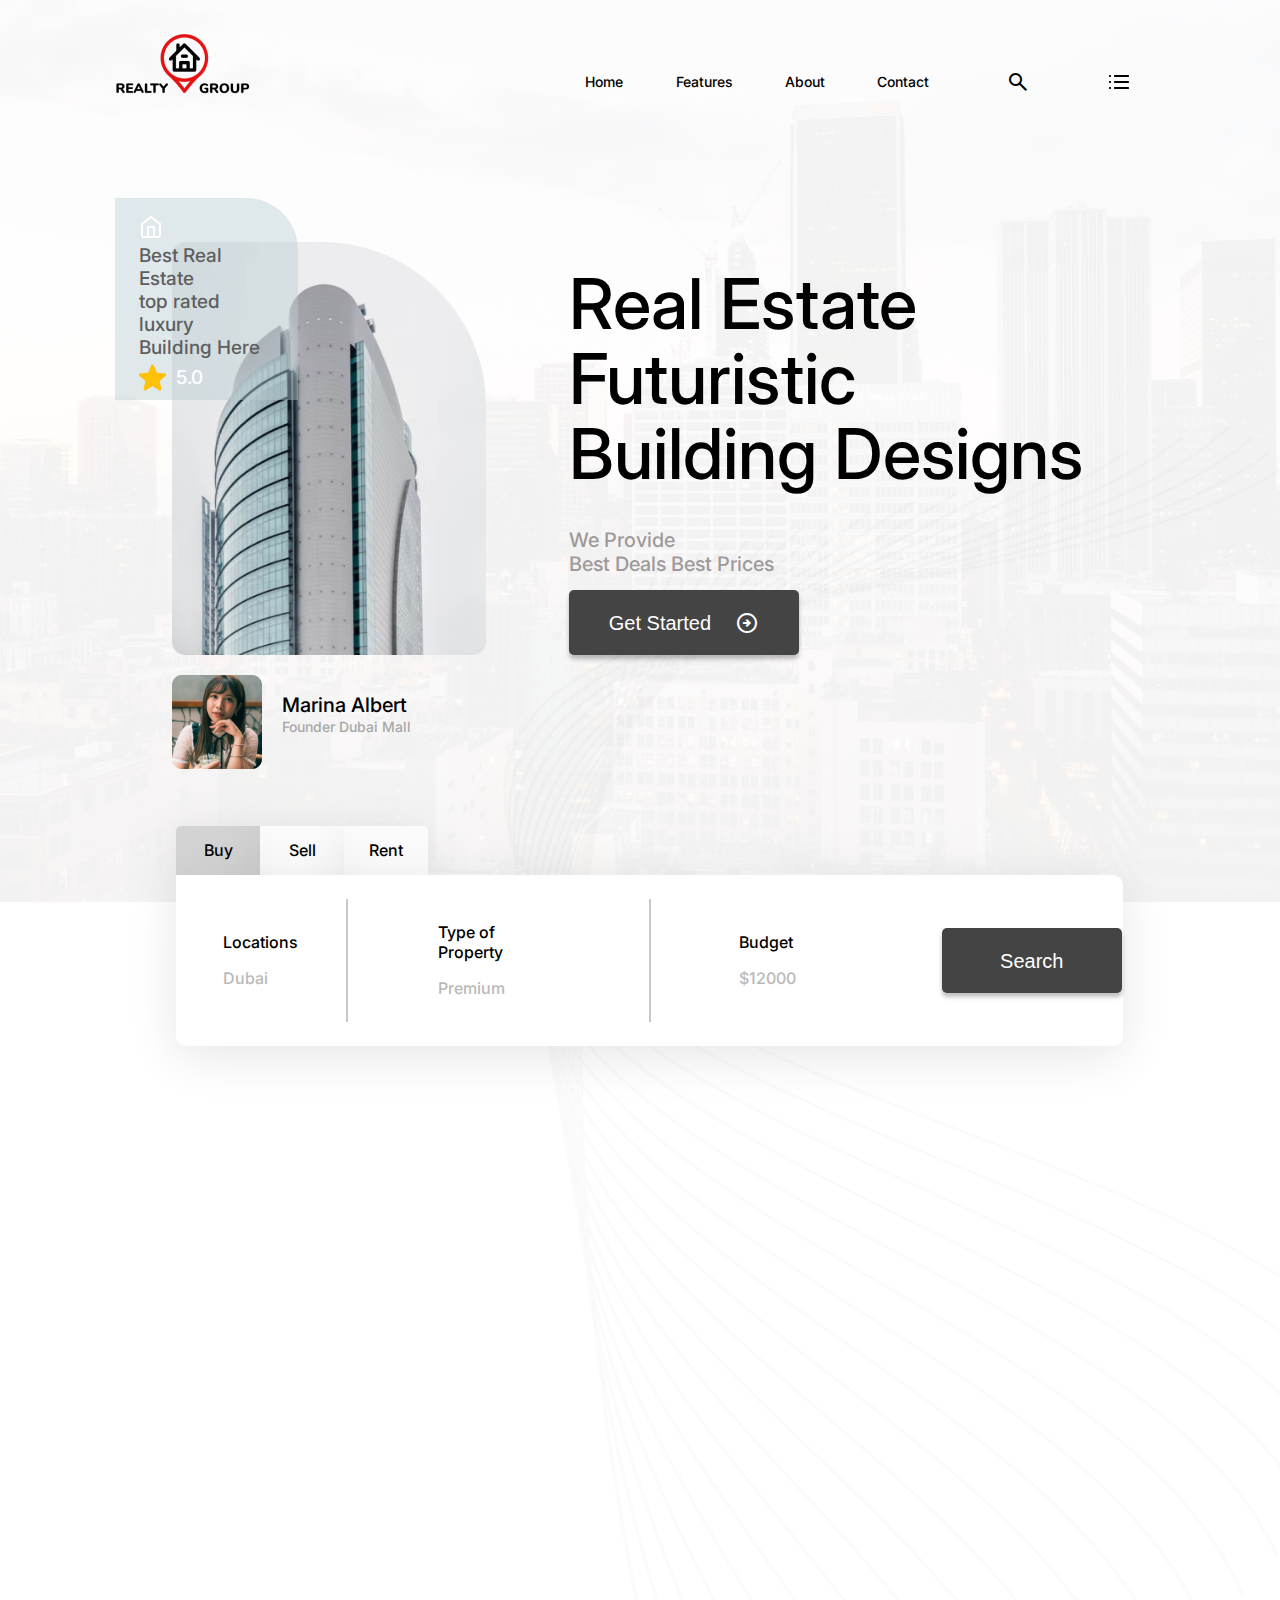
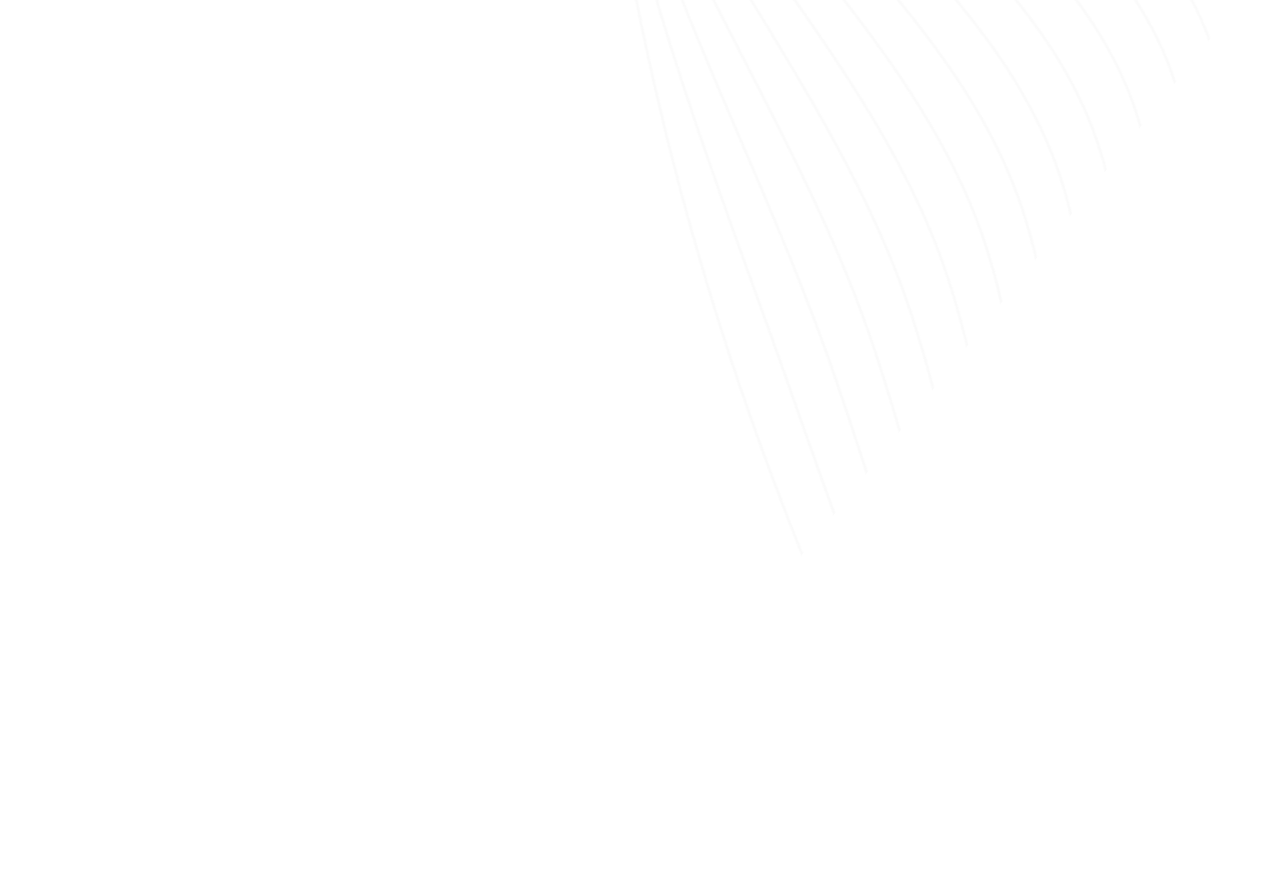
==== real-estate/real-estate.html @ 186a451b "homework" ====
<html>
    <head>

        <!-- -----fonts and icons  from "Google Fonts"----- -->
        <link rel="preconnect" href="https://fonts.googleapis.com">
        <link rel="preconnect" href="https://fonts.gstatic.com" crossorigin>
        <link href="https://fonts.googleapis.com/css2?family=Inter:wght@100;200;300;400;500;600;700;800;900&display=swap" rel="stylesheet">
        <link rel="stylesheet" href="https://fonts.googleapis.com/css2?family=Material+Symbols+Outlined:opsz,wght,FILL,GRAD@20..48,100..700,0..1,-50..200" />
        
        <!-- ----- font awesome ----- -->
        <link rel="stylesheet" href="https://cdnjs.cloudflare.com/ajax/libs/font-awesome/5.15.4/css/all.min.css" integrity="sha512-1ycn6IcaQQ40/MKBW2W4Rhis/DbILU74C1vSrLJxCq57o941Ym01SwNsOMqvEBFlcgUa6xLiPY/NS5R+E6ztJQ==" crossorigin="anonymous" referrerpolicy="no-referrer" />

        <!-- ----- styles ----- -->
        <link rel="stylesheet" href="styles/header.css" />
        <link rel="stylesheet" href="styles/common.css" />
        <link rel="stylesheet" href="styles/real-estate-section.css" />
        <link rel="stylesheet" href="styles/marina-below.css" />
    </head>

    <body>

        <div class="header">
            <div class="header-container">
                <div class="logo">
                    <img src="images/logo.png" alt="logo">
                </div>
                <div class="links-search-list">
                    <div class="links">
                        <div class="home"><a href="http://google.com" target="_blank">home</a></div>
                        <div class="features"><a href="http://google.com" target="_blank">features</a></div>
                        <div class="about"><a href="http://google.com" target="_blank">about</a></div>
                        <div class="contact"><a href="http://google.com" target="_blank">contact</a></div>
                    </div>
                    <div class="search">
                        <span class="material-symbols-outlined">search</span>
                    </div>
                    <div class="list"><img src="images/list.png" alt="icon"></div>
                </div>
            </div>
        </div>

        <div class="real-estate-section">
            <div class="wavy-background-abolute">
                <img src="/real-estate/images/vecteezy_abstract-wavy-stri-1.png" alt="background">
            </div>
            <div class="absolute-div">
                <div class="absolute-div-container">
                    <div class="home-vector">
                        <img src="images/home-vector.png" alt="vector">
                    </div>
                    <div class="characteristics">
                        Best Real<br>Estate<br>top rated<br>luxury<br>Building Here
                    </div>
                    <div class="star-rate">
                        <div class="star">
                            <img src="images/start.png" alt="star">
                        </div>
                        <div class="rate">5.0</div>
                    </div>
                </div>
            </div>
            <div class="tower-real-estate">
                <div class="tower-photo">
                    <img src="images/Rectangle-2.png" alt="tower-photo">
                </div>
                <div class="real-estate-container">
                    <div class="real-estate-title">
                        Real Estate Futuristic Building Designs
                    </div>
                    <div class="real-estate-descrip">
                        We Provide <br>Best Deals Best Prices
                    </div>
                    <div class="real-estate-button">
                        <button> <a href="http://google.com" target="_blank">Get Started <span class="material-symbols-outlined">
                            arrow_circle_right
                            </span></a> </button>
                    </div>
                </div>
            </div>
        </div>
        <div class="marina-container">
            <div class="marina-photo">
                <img src="images/photo.png" alt="photo">
            </div>
            <div class="name-job">
                <div class="marina-name">Marina Albert</div>
                <div class="marina-job">Founder Dubai Mall</div>
            </div>
            <div class="under-marina">
                <div class="under-marina-container">
                    <div class="under-marina-tabs">
                        <div class="buy active">Buy</div>
                        <div class="sell">Sell</div>
                        <div class="rent">Rent</div>
                        <div class="empty"></div>
                    </div>
                    <div class="under-marina-table">
                        <div class="table-locations">
                            <div class="locations">Locations</div>
                            <div class="locations-descrip">Dubai</div>
                        </div>
                        <div class="table-property">
                            <div class="property">Type of Property</div>
                            <div class="property-descrip">Premium</div>
                        </div>
                        <div class="table-budget">
                            <div class="budget">Budget</div>
                            <div class="budget-descrip">$12000</div>
                        </div>
                        <div class="table-button">
                            <div class="table-button-container">
                                <button><a href="http://google.com" target="_blank">Search</a></button>
                            </div>
                        </div>
                    </div>
                </div>
            </div>
        </div>


    </body>
</html>
---- real-estate/styles/header.css ----
.header {
    height: 163px;
    width: 100%;
}

.header-container {
    display: flex;
    justify-content: space-between;
    height: 100%;
    padding-left: 89px;
    padding-right: 148px;
}

.header-container > .logo {
    display: flex;
    align-items: center;
    width: 15.5%;
}

.header-container > .links-search-list {
    display: flex;
    align-items: center;
    gap: 14%;
    width: 52.4%;
}

.header-container > .links-search-list > .links {
    display: flex;
    justify-content: space-between;
    align-items: center;
    width: 68%;
}

.header-container > .links-search-list > .links > div {
    font-size:14px;
    font-weight:500;
    line-height: 17px;
    text-transform: capitalize;
}

.header-container > .links-search-list > .links > div:hover a {
    text-decoration: underline;
}

.header-container > .links-search-list > .links a {
    color: unset;
    text-decoration: none;
}

.header-container > .links-search-list > .search {
    display: flex;
    justify-content: flex-end;
    align-items: center;
    width: 5%;
}

.header-container > .links-search-list > .list {
    display: flex;
    justify-content: flex-start;
    align-items: center;
    width: 5%;
}
---- real-estate/styles/common.css ----
body {
    font-family: 'Inter', sans-serif;
    margin: 0px;
    background-image: url(../images/Rectangle-top.png);
    background-repeat: no-repeat;
    background-size: cover;
}

button {
    display: flex;
    justify-content: center;
    align-items: center;
    width: 230px;
    height: 65px;
    background-color: #444444;
    border-radius: 5px;
    border: none;
    box-shadow: 0px 4px 4px rgba(0, 0, 0, 0.25);
}

button a {
    font-size: 20px;
    font-weight: 500;
    line-height: 24.2px;
    color: white;
    text-decoration: none;
    display: flex;
    gap: 24px;
}
---- real-estate/styles/real-estate-section.css ----
.real-estate-section {
    display: flex;
    padding-top:79px;
    padding-left: 172px;
    padding-right: 185px;
    position: relative;
}

.real-estate-section > .wavy-background-abolute {
    position: absolute;
    width: 1674.07px;
    height: 1069.84px;
    left: 266.5px;
    top: 306px;
    transform: rotate(38.33deg);
    z-index: -1;
}

/* -------- absolute div styles ----------- */
.real-estate-section > .absolute-div{
    position: absolute;
    display: flex;
    flex-direction: column;
    width: 183px;
    height: 202px;
    left: 115px;
    top: 35px;
    background: rgba(184, 203, 209, 0.43);
    border-radius: 0px 52px 0px 0px;
    color: #5E5E5E;
}

.real-estate-section > .absolute-div > .absolute-div-container{
    margin: 17px 25px 10px 24px;
    display: flex;
    flex-direction: column;
    gap: 5px;
}

.real-estate-section > .absolute-div > .absolute-div-container > .characteristics{
    font-size: 19px;
    font-weight: 500;
    line-height: 23px;
}

.real-estate-section > .absolute-div > .absolute-div-container > .star-rate{
    display: flex;
    align-items: center;
    gap: 10px;
    color: white;
    font-size: 19px;
    font-weight: 500;
}

.tower-real-estate {
    display: flex;
    width:100%;
    justify-content: space-between;
}

.tower-photo {
    width: 34%;
}

.tower-photo img {
    width: 100%;
    height: auto;
}

.real-estate-container {
    width: 57%;
    display: flex;
    flex-direction: column;
    justify-content: flex-end;
}

.real-estate-container > .real-estate-title {
    font-size: 70px;
    font-weight: 500;
    line-height: 75px;
}

.real-estate-container > .real-estate-descrip {
    font-size: 20px;
    font-weight: 500;
    line-height: 24.2px;
    color: #9E9A9A;
    padding-top: 37px;
    padding-bottom: 14px;
}

.real-estate-container > .real-estate-button a {
    font-size: 20px;
    font-weight: 500;
    line-height: 24.2px;
    color: white;
    text-decoration: none;
    display: flex;
    gap: 24px;
}

.real-estate-container > .real-estate-button a:hover {
    text-decoration: underline;
    cursor: pointer;
}
---- real-estate/styles/marina-below.css ----
.marina-container {
    display: flex;
    padding-top:20px;
    padding-left: 172px;
    padding-bottom: 57px;
    gap: 20px;
    position: relative;
}

.marina-container > .name-job {
    padding-top:18px;
}

.marina-container > .name-job > .marina-name {
    font-size:20px;
    font-weight:500;
    line-height: 24.2px;
}

.marina-container > .name-job > .marina-job {
    font-size:14px;
    font-weight:500;
    line-height: 17px;
    color: #A8A8A8;
}

/* -------- table styles ----------- */
.marina-container > .under-marina {
    position: absolute;
    width: 74%;
    left: 176px;
    top: 171px;
}

.under-marina-container {
    display: flex;
    flex-direction: column;
}

/* -------- tabs styles ----------- */
.under-marina-container > .under-marina-tabs {
    display: flex;
    font-size: 16px;
    font-weight: 500;
    line-height: 19.36px;
}

.under-marina-container > .under-marina-tabs > .buy, .sell, .rent {
    background-color:#ffffffab;
    display: flex;
    justify-content: center;
    align-items: center;
    width: 84px;
    height: 49px;
    border: 0px;
    box-shadow: 0px 10px 50px rgba(0, 0, 0, 0.1);
}

.under-marina-container > .under-marina-tabs > div:hover {
    cursor: pointer;
    text-decoration: underline;
}

.under-marina-container > .under-marina-tabs > div:active {
    background-color: #D3D3D3;
    cursor: pointer;
    text-decoration: underline;
}

.under-marina-container > .under-marina-tabs > .active {
    background-color: #D3D3D3;
    cursor: pointer;
}

.under-marina-container > .under-marina-tabs > .buy {
    border-radius: 5px 0px 0px 0px;
}

.under-marina-container > .under-marina-tabs > .rent {
    border-radius: 0px 5px 0px 0px;
}

/* -------- description table styles ----------- */
.under-marina-table {
    display: flex;
    justify-content: space-between;
    background-color: #ffffff;
    box-shadow: 0px 10px 50px rgba(0, 0, 0, 0.1);
    border-radius: 0px 10px 10px 10px;
    padding: 24px 0px;
}

.under-marina-table > .table-locations {
    display: flex;
    flex-direction: column;
    justify-content: center;
    align-items: flex-start;
    gap: 17px;
    padding-left: 5%;
    padding-right: 5%;
}

.under-marina-table > .table-property {
    display: flex;
    flex-direction: column;
    justify-content: center;
    align-items: flex-start;
    gap: 17px;
    padding-top: 24px;
    padding-bottom: 24px;
    padding-left: 9.5%;
    padding-right: 9.5%;
    border-left: 2px solid rgba(128, 128, 128, 0.433) !important;
    border-right: 2px solid rgba(128, 128, 128, 0.433) !important;
}

.under-marina-table > .table-budget {
    display: flex;
    flex-direction: column;
    justify-content: center;
    align-items: flex-start;
    gap: 17px;
    padding-left: 9.3%;
    padding-right: 15.2%;
}

.under-marina-table > div > div {
    font-size:16px;
    font-weight: 500;
    line-height: 19.36px;
}

.under-marina-table > div > .locations-descrip, .property-descrip, .budget-descrip {
    color: #BAB9B9;
}

.table-button {
    display: flex;
    justify-content: center;
    width: 20%;
}

.table-button > .table-button-container {
    display: flex;
    justify-content: center;
    align-items: center;
}

.table-button > .table-button-container button{
    display: flex;
    justify-content: center;
    align-items: center;
    width: 180px !important;
}
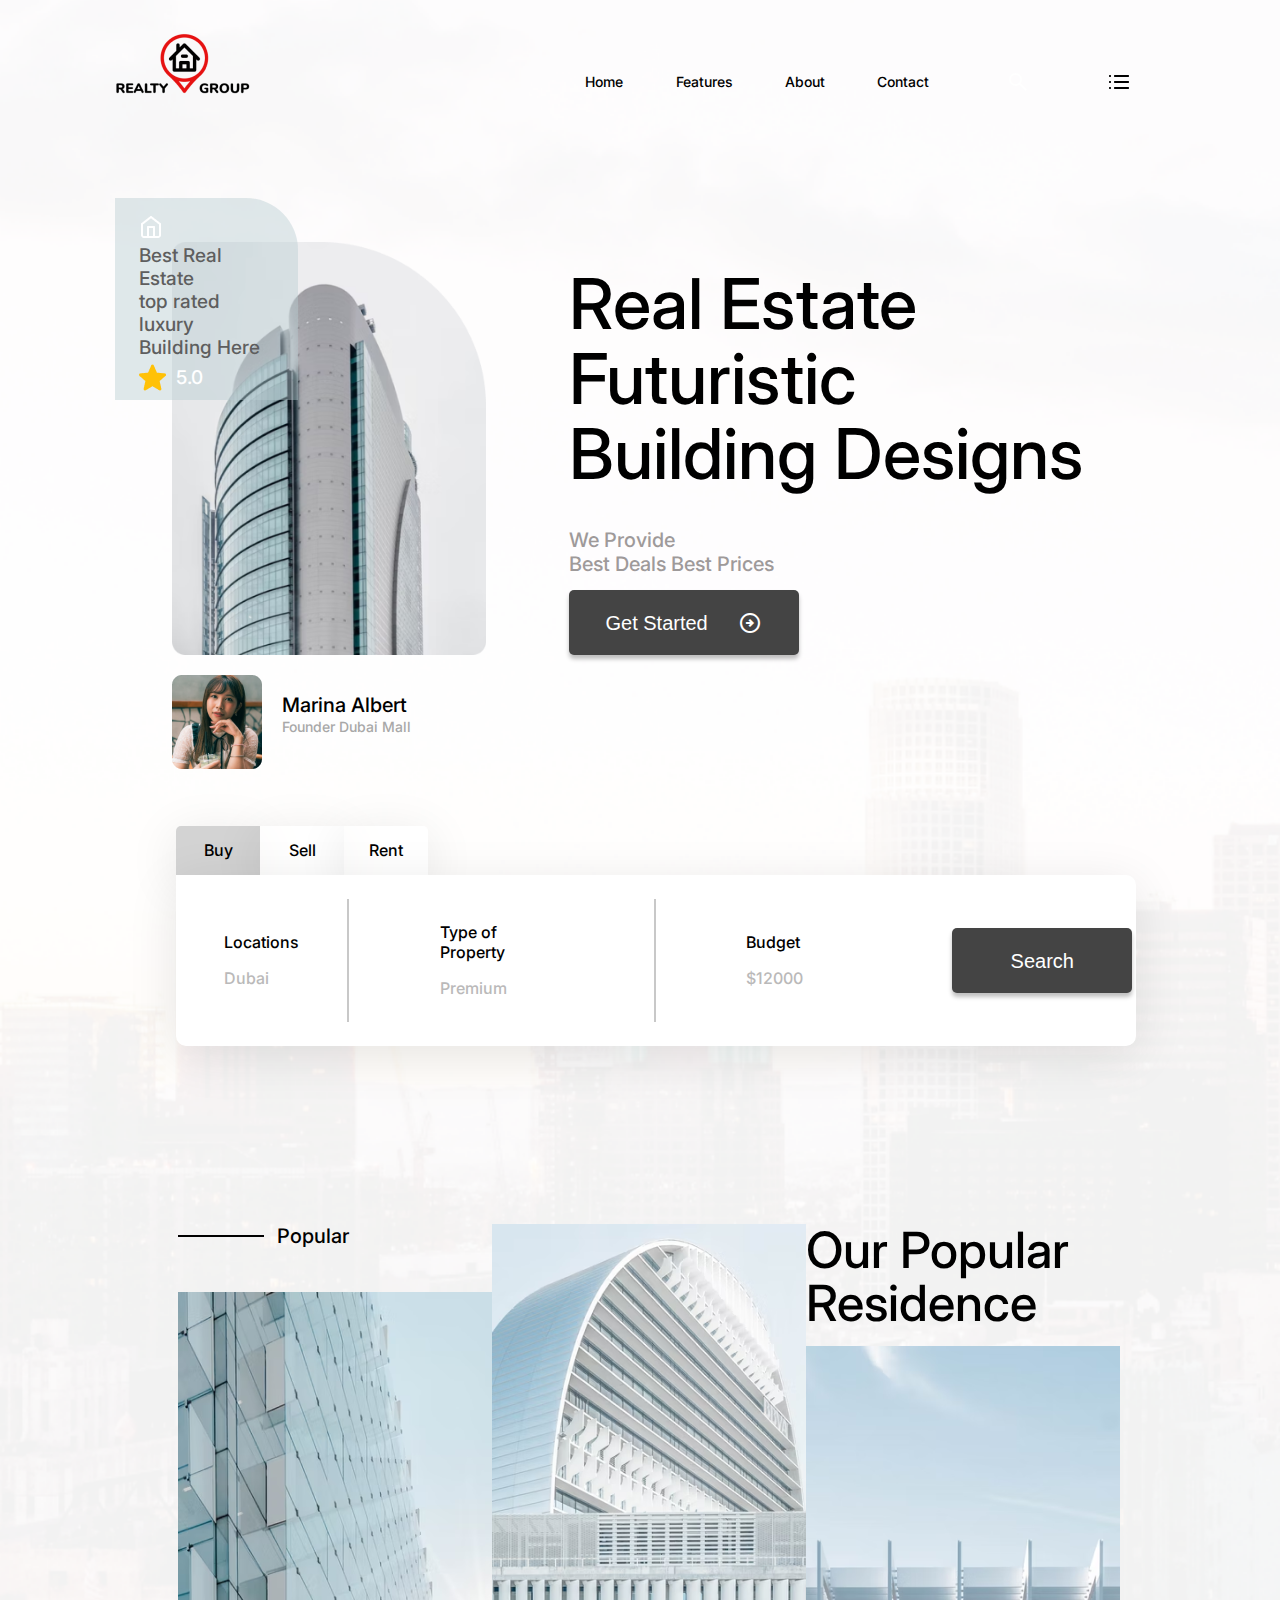
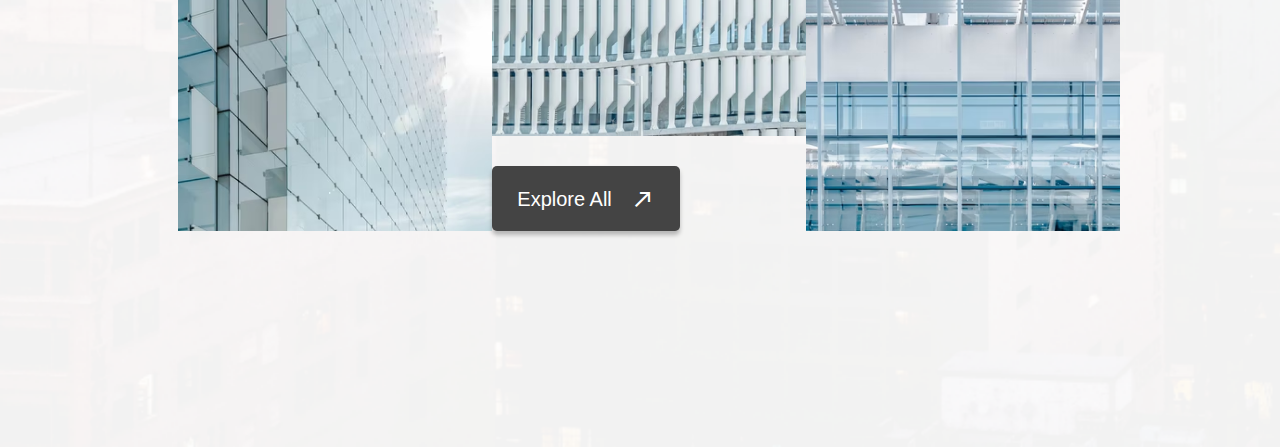
==== commit 3e832b48: "homework: "our popular" section ready" ====
--- a/real-estate/real-estate.html
+++ b/real-estate/real-estate.html
@@ -15,6 +15,7 @@
         <link rel="stylesheet" href="styles/common.css" />
         <link rel="stylesheet" href="styles/real-estate-section.css" />
         <link rel="stylesheet" href="styles/marina-below.css" />
+        <link rel="stylesheet" href="styles/our-popular-section.css" />
     </head>
 
     <body>
@@ -40,9 +41,9 @@
         </div>
 
         <div class="real-estate-section">
-            <div class="wavy-background-abolute">
+            <!-- <div class="wavy-background-abolute">
                 <img src="/real-estate/images/vecteezy_abstract-wavy-stri-1.png" alt="background">
-            </div>
+            </div> -->
             <div class="absolute-div">
                 <div class="absolute-div-container">
                     <div class="home-vector">
@@ -71,9 +72,9 @@
                         We Provide <br>Best Deals Best Prices
                     </div>
                     <div class="real-estate-button">
-                        <button> <a href="http://google.com" target="_blank">Get Started <span class="material-symbols-outlined">
+                        <button> <a href="http://google.com" target="_blank">Get Started</a> <span class="material-symbols-outlined">
                             arrow_circle_right
-                            </span></a> </button>
+                            </span> </button>
                     </div>
                 </div>
             </div>
@@ -117,6 +118,35 @@
             </div>
         </div>
 
+        <div class="our-popular-section">
+            <div class="popular-left-column">
+                <div class="popular-left-above-photo">
+                    <div class="popular-left-empty"></div>
+                    <div class="popular-left-popular">Popular</div>
+                </div>
+                <div class="popular-left-photo-container">
+                    <img src="images/popular-photo-left.png" alt="photo">
+                </div>
+            </div>
+            <div class="popular-middle-column">
+                <div class="popular-middle-photo-container">
+                    <img src="images/popular-photo-middle.png" alt="photo">
+                </div>
+                <div class="popular-middle-button-container">
+                    <button> <a href="http://google.com" target="_blank">Explore All</a> <span class="material-symbols-outlined">
+                        north_east
+                        </span> </button>
+                </div>
+            </div>
+            <div class="popular-right-column">
+                <div class="popular-right-column-heading">
+                    <h2>Our Popular<br>Residence</h2>
+                </div>
+                <div class="popular-right-photo-container">
+                    <img src="images/popular-photo-right.png" alt="photo">
+                </div>
+            </div>
+        </div>
 
     </body>
 </html>--- a/real-estate/styles/common.css
+++ b/real-estate/styles/common.css
@@ -26,4 +26,12 @@
     text-decoration: none;
     display: flex;
     gap: 24px;
+}
+
+h2 {
+    font-size:50px;
+    font-weight: 500;
+    line-height: 53px;
+    color: black;
+    margin: 0px;
 }--- a/real-estate/styles/real-estate-section.css
+++ b/real-estate/styles/real-estate-section.css
@@ -89,7 +89,12 @@
     padding-bottom: 14px;
 }
 
-.real-estate-container > .real-estate-button a {
+.real-estate-container > .real-estate-button button {
+    display: flex;
+    justify-content: space-evenly;
+}
+
+.real-estate-container > .real-estate-button a, span {
     font-size: 20px;
     font-weight: 500;
     line-height: 24.2px;
--- a/real-estate/styles/marina-below.css
+++ b/real-estate/styles/marina-below.css
@@ -27,7 +27,7 @@
 /* -------- table styles ----------- */
 .marina-container > .under-marina {
     position: absolute;
-    width: 74%;
+    width: 75%;
     left: 176px;
     top: 171px;
 }
@@ -151,4 +151,8 @@
     justify-content: center;
     align-items: center;
     width: 180px !important;
+}
+
+.table-button > .table-button-container button:hover{
+    text-decoration: underline;
 }--- a/real-estate/styles/our-popular-section.css
+++ b/real-estate/styles/our-popular-section.css
@@ -0,0 +1,45 @@
+.our-popular-section {
+    display: flex;
+    justify-content: space-between;
+    padding: 398px 222px 216px 178px;
+}
+
+.our-popular-section > div{
+    height: 607px;
+    display: flex;
+    flex-direction: column;
+    justify-content: space-between;
+    
+}
+
+.popular-left-column {
+    font-size: 20px;
+    font-weight: 500;
+    line-height: 24.2px;
+}
+
+.popular-left-column > .popular-left-above-photo {
+    display: flex;
+}
+
+.popular-left-column > .popular-left-above-photo > .popular-left-empty {
+    width: 27.3%;
+    height: 2px;
+    display: flex;
+    align-self: center;
+    background-color: black;
+    margin-right: 13px;
+}
+
+.popular-middle-column > .popular-middle-button-container button {
+    display: flex;
+    justify-content: space-evenly;
+    width: 60%;
+}
+
+.popular-middle-column > .popular-middle-button-container button a:hover {
+    cursor: pointer;
+    text-decoration: underline;
+}
+
+
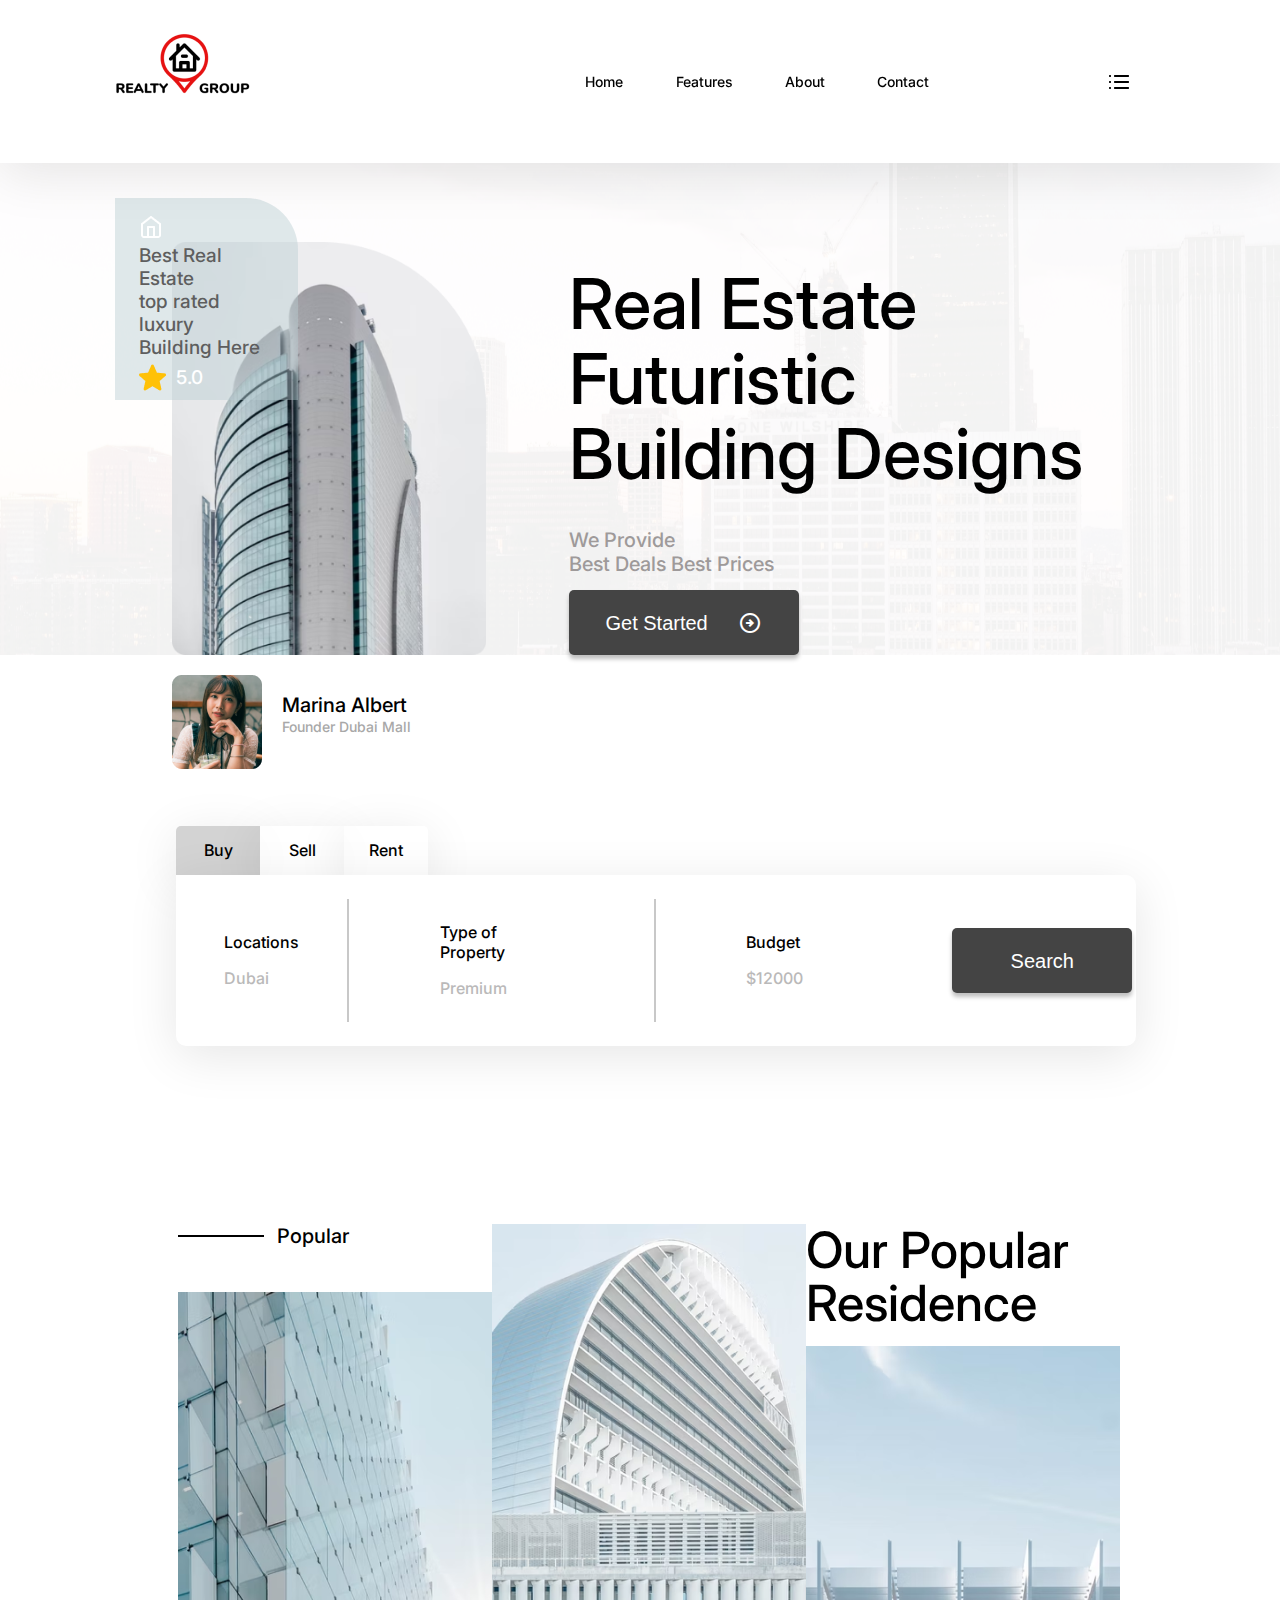
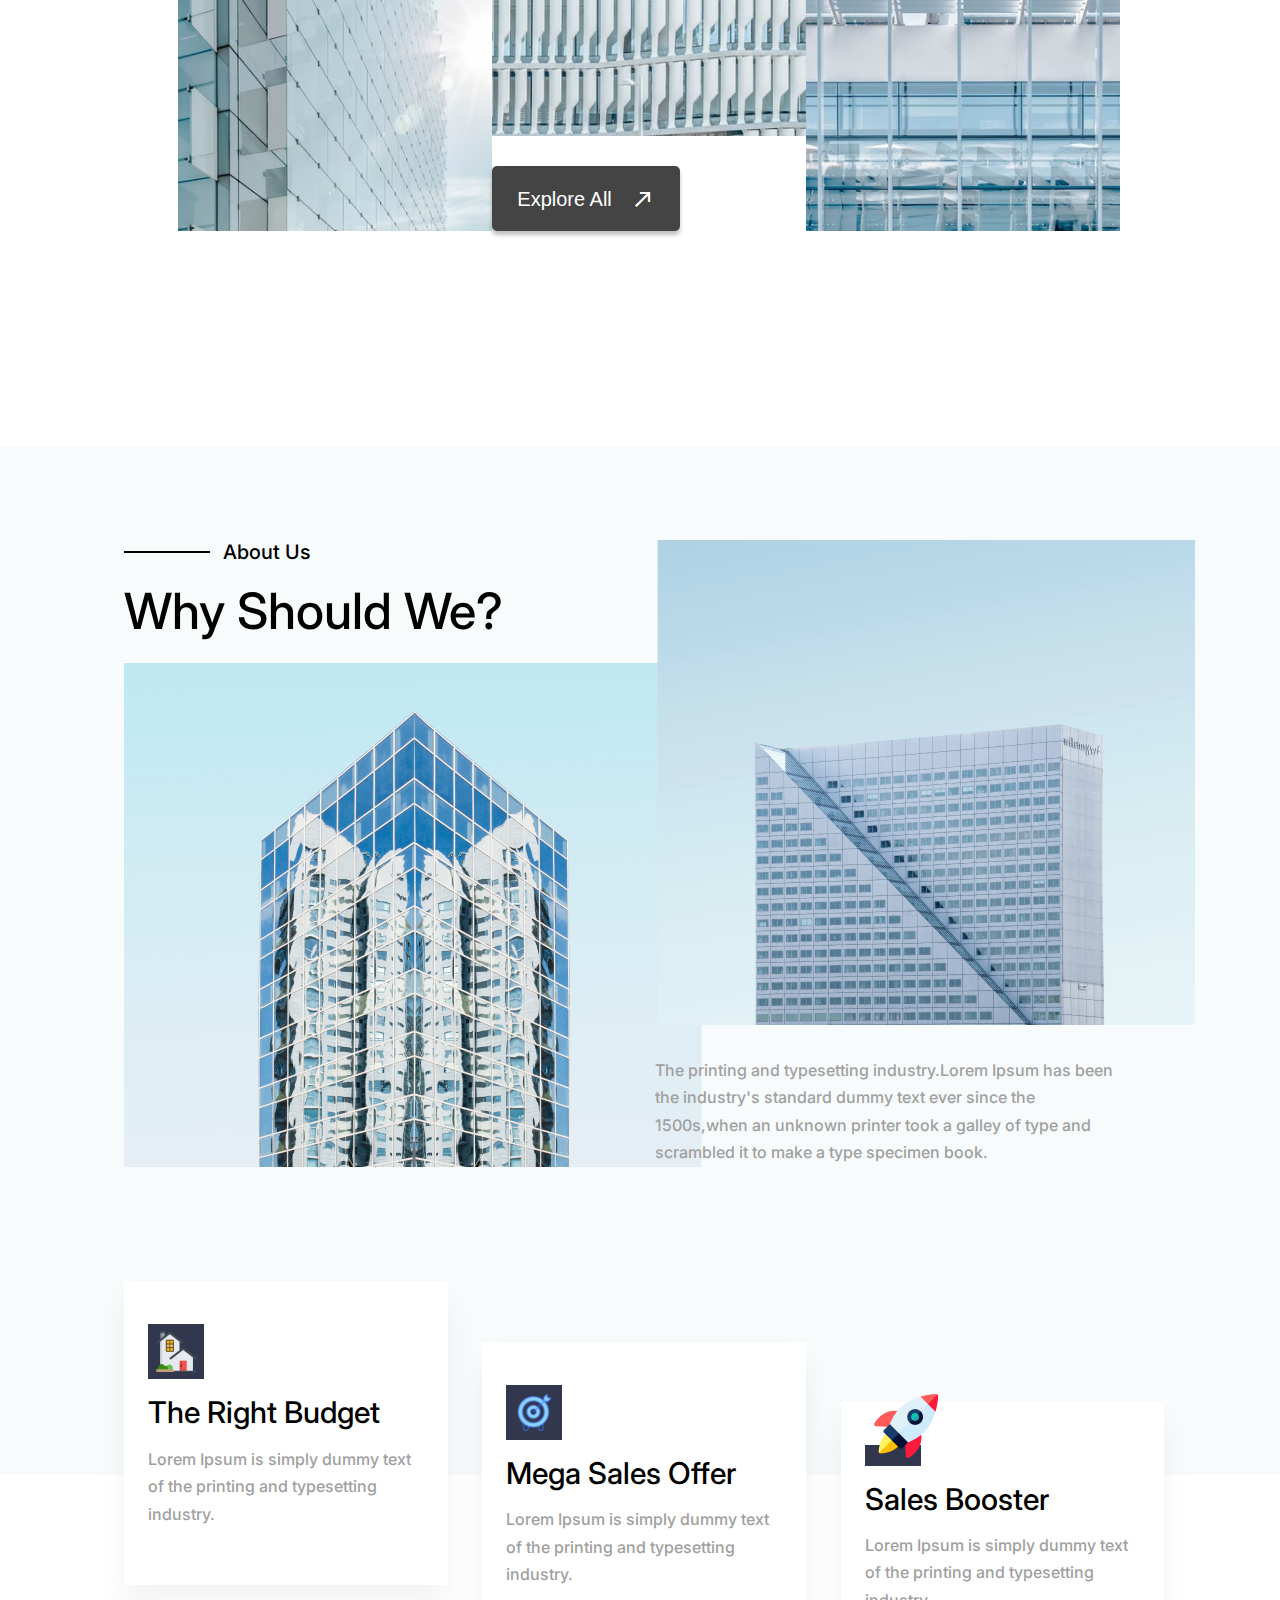
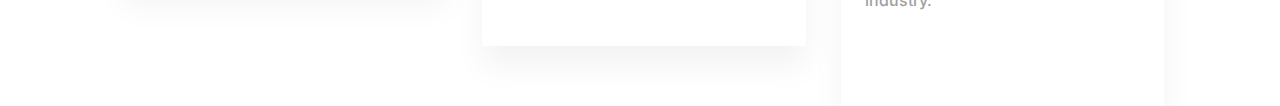
==== commit 1d5c70cf: "about us section" ====
--- a/real-estate/real-estate.html
+++ b/real-estate/real-estate.html
@@ -16,6 +16,7 @@
         <link rel="stylesheet" href="styles/real-estate-section.css" />
         <link rel="stylesheet" href="styles/marina-below.css" />
         <link rel="stylesheet" href="styles/our-popular-section.css" />
+        <link rel="stylesheet" href="styles/about-us-container.css" />
     </head>
 
     <body>
@@ -121,8 +122,8 @@
         <div class="our-popular-section">
             <div class="popular-left-column">
                 <div class="popular-left-above-photo">
-                    <div class="popular-left-empty"></div>
-                    <div class="popular-left-popular">Popular</div>
+                    <div class="empty-div"></div>
+                    <div class="popular-left-popular"><h3>Popular</h3></div>
                 </div>
                 <div class="popular-left-photo-container">
                     <img src="images/popular-photo-left.png" alt="photo">
@@ -148,5 +149,73 @@
             </div>
         </div>
 
+        <div class="about-us-container">
+            <div class="about-us-left-right">
+                <div class="about-us-left-column">
+                    <div class="about-us-empty">
+                        <div class="empty-div">
+                        </div>
+                        <div class="about-us"><h3>About Us</h3>
+                        </div>
+                    </div>
+                    <div class="heading">
+                        <h2>Why Should We?</h2>
+                    </div>
+                    <div class="about-us-left-column-photo">
+                        <img src="images/about-us-left-column-photo.png" alt="photo">
+                    </div>
+                </div>
+                <div class="about-us-right-column">
+                    <div class="about-us-right-column-photo">
+                        <img src="images/about-us-right-column-photo.png" alt="photo">
+                    </div>
+                    <div class="about-us-paragraph">
+                        <p>The printing and typesetting industry.Lorem Ipsum has been the industry's standard dummy text ever since the 1500s,when an unknown printer took a galley of type and scrambled it to make a type specimen book.</p>
+                    </div>
+                </div>
+            </div>
+            <div class="about-us-absolute-div">
+                <div class="about-us-absolute-left-container">
+                    <div class="about-us-absolute-left-column">
+                        <div class="about-us-absolute-column-vector">
+                            <img src="images/house-vector.png" alt="vector">
+                        </div>
+                        <div class="about-us-absolute-column-heading">
+                            The Right Budget
+                        </div>
+                        <div class="about-us-absolute-column-paragraph">
+                            <p>Lorem Ipsum is simply dummy text of the printing and typesetting industry.</p>
+                        </div>
+                    </div>
+                </div>
+                <div class="about-us-absolute-middle-container">
+                    <div class="about-us-absolute-middle-column">
+                        <div class="about-us-absolute-column-vector">
+                            <img src="images/arrow-score-vector.png" alt="vector">
+                        </div>
+                        <div class="about-us-absolute-column-heading">
+                            Mega Sales Offer
+                        </div>
+                        <div class="about-us-absolute-column-paragraph">
+                            <p>Lorem Ipsum is simply dummy text of the printing and typesetting industry.</p>
+                        </div>
+                    </div>
+                </div>
+                <div class="about-us-absolute-right-container">
+                    <div class="about-us-absolute-right-column">
+                        <div class="about-us-absolute-column-vector">
+                            <img src="images/space-rocket-vector.png" alt="vector">
+                        </div>
+                        <div class="about-us-absolute-column-heading">
+                            Sales Booster
+                        </div>
+                        <div class="about-us-absolute-column-paragraph">
+                            <p>Lorem Ipsum is simply dummy text of the printing and typesetting industry.</p>
+                        </div>
+                    </div>
+                </div>
+            </div>
+        </div>
+
     </body>
-</html>+</html> --- a/real-estate/styles/header.css
+++ b/real-estate/styles/header.css
@@ -1,6 +1,10 @@
 .header {
     height: 163px;
     width: 100%;
+    position: fixed;
+    background-color: white;
+    z-index: 1;
+    box-shadow: 0px 10px 50px rgba(0, 0, 0, 0.1);
 }
 
 .header-container {
--- a/real-estate/styles/common.css
+++ b/real-estate/styles/common.css
@@ -1,9 +1,6 @@
 body {
     font-family: 'Inter', sans-serif;
     margin: 0px;
-    background-image: url(../images/Rectangle-top.png);
-    background-repeat: no-repeat;
-    background-size: cover;
 }
 
 button {
@@ -34,4 +31,29 @@
     line-height: 53px;
     color: black;
     margin: 0px;
+}
+
+h3 {
+    font-size: 20px;
+    font-weight: 500;
+    line-height: 24.2px;
+    margin: 0px 0px 20px 0px;
+}
+
+p {
+    font-size: 16px;
+    font-weight: 500;
+    line-height: 27.5px;
+    color:#A0A0A0;
+    margin: 0px;
+}
+
+.empty-div {
+    width:86px;
+    height: 2px;
+    display: flex;
+    align-self: center;
+    background-color: black;
+    margin-right: 13px;
+    margin-bottom: 20px;
 }--- a/real-estate/styles/real-estate-section.css
+++ b/real-estate/styles/real-estate-section.css
@@ -1,9 +1,11 @@
 .real-estate-section {
     display: flex;
-    padding-top:79px;
+    padding-top:242px;
     padding-left: 172px;
     padding-right: 185px;
     position: relative;
+    background-image: url(../images/Rectangle-top.png);
+
 }
 
 .real-estate-section > .wavy-background-abolute {
@@ -24,7 +26,7 @@
     width: 183px;
     height: 202px;
     left: 115px;
-    top: 35px;
+    top: 198px;
     background: rgba(184, 203, 209, 0.43);
     border-radius: 0px 52px 0px 0px;
     color: #5E5E5E;
--- a/real-estate/styles/our-popular-section.css
+++ b/real-estate/styles/our-popular-section.css
@@ -12,23 +12,8 @@
     
 }
 
-.popular-left-column {
-    font-size: 20px;
-    font-weight: 500;
-    line-height: 24.2px;
-}
-
 .popular-left-column > .popular-left-above-photo {
     display: flex;
-}
-
-.popular-left-column > .popular-left-above-photo > .popular-left-empty {
-    width: 27.3%;
-    height: 2px;
-    display: flex;
-    align-self: center;
-    background-color: black;
-    margin-right: 13px;
 }
 
 .popular-middle-column > .popular-middle-button-container button {
@@ -40,6 +25,4 @@
 .popular-middle-column > .popular-middle-button-container button a:hover {
     cursor: pointer;
     text-decoration: underline;
-}
-
-
+}--- a/real-estate/styles/about-us-container.css
+++ b/real-estate/styles/about-us-container.css
@@ -0,0 +1,113 @@
+.about-us-container {
+    display: flex;
+    flex-direction: column;
+    justify-content: space-between;
+    padding: 93px 160px 308px 124px;
+    background-color: #F7FBFB;
+    position: relative;
+}
+
+.about-us-left-right {
+    display: flex;
+    justify-content: space-between;
+}
+
+/* ---------- about us left column styles --------- */
+.about-us-left-right > .about-us-left-column{
+    width: 50.4%;
+    display: flex;
+    flex-direction: column;
+}
+
+.about-us-left-right > .about-us-left-column > .about-us-empty{
+    display: flex;
+}
+
+.about-us-left-right > .about-us-left-column > .heading h2 {
+    margin-bottom: 25px !important;
+}
+
+/* ---------- about us right column styles --------- */
+.about-us-left-right > .about-us-right-column{
+    width: 46.7%;
+    display: flex;
+    flex-direction: column;
+    justify-content: space-between;
+}
+
+.about-us-left-right > .about-us-right-column > .about-us-right-column-photo img{
+    height: 485px;
+}
+
+/* ---------- about us absolute div styles --------- */
+.about-us-absolute-div {
+    display: flex;
+    gap: 3%;
+    height: 425px;
+    position: absolute;
+    top: 834px;
+}
+
+.about-us-absolute-div > .about-us-absolute-left-container  {
+    display: flex;
+    align-items: flex-start;
+    
+}
+
+.about-us-absolute-div > .about-us-absolute-middle-container  {
+    display: flex;
+    align-items: center;
+}
+
+.about-us-absolute-div > .about-us-absolute-right-container  {
+    display: flex;
+    align-items: flex-end;
+}
+
+.about-us-absolute-div > div  {
+    width: 28%;
+}
+
+.about-us-absolute-div > div > div  {
+    display: flex;
+    flex-direction: column;
+    padding: 43px 27px 92px 24px;
+    height: 169px;
+    background-color: white;
+    box-shadow: 0px 20px 30px rgba(0, 0, 0, 0.05);
+}
+
+.about-us-absolute-div > div > div > .about-us-absolute-column-vector {
+    display: flex;
+    justify-content: center;
+    align-items: center;
+    padding: 7px;
+    background-color: #33374E;
+    height: 42px;
+    width: 42px;
+}
+
+.about-us-absolute-div > div > div > .about-us-absolute-column-vector img {
+    height: 41px;
+    width: 41px;
+}
+
+.about-us-absolute-div > .about-us-absolute-right-container > .about-us-absolute-right-column > .about-us-absolute-column-vector {
+    position: relative;
+}
+
+.about-us-absolute-div > .about-us-absolute-right-container > .about-us-absolute-right-column > .about-us-absolute-column-vector img {
+    height: 64px;
+    width: 64px;
+    position: absolute;
+    bottom: 8px;
+    left: 9px;
+}
+
+
+.about-us-absolute-div > div > div > .about-us-absolute-column-heading {
+    font-size: 30px;
+    font-weight: 500;
+    line-height: 36.3px;
+    margin: 15px 0px;
+}
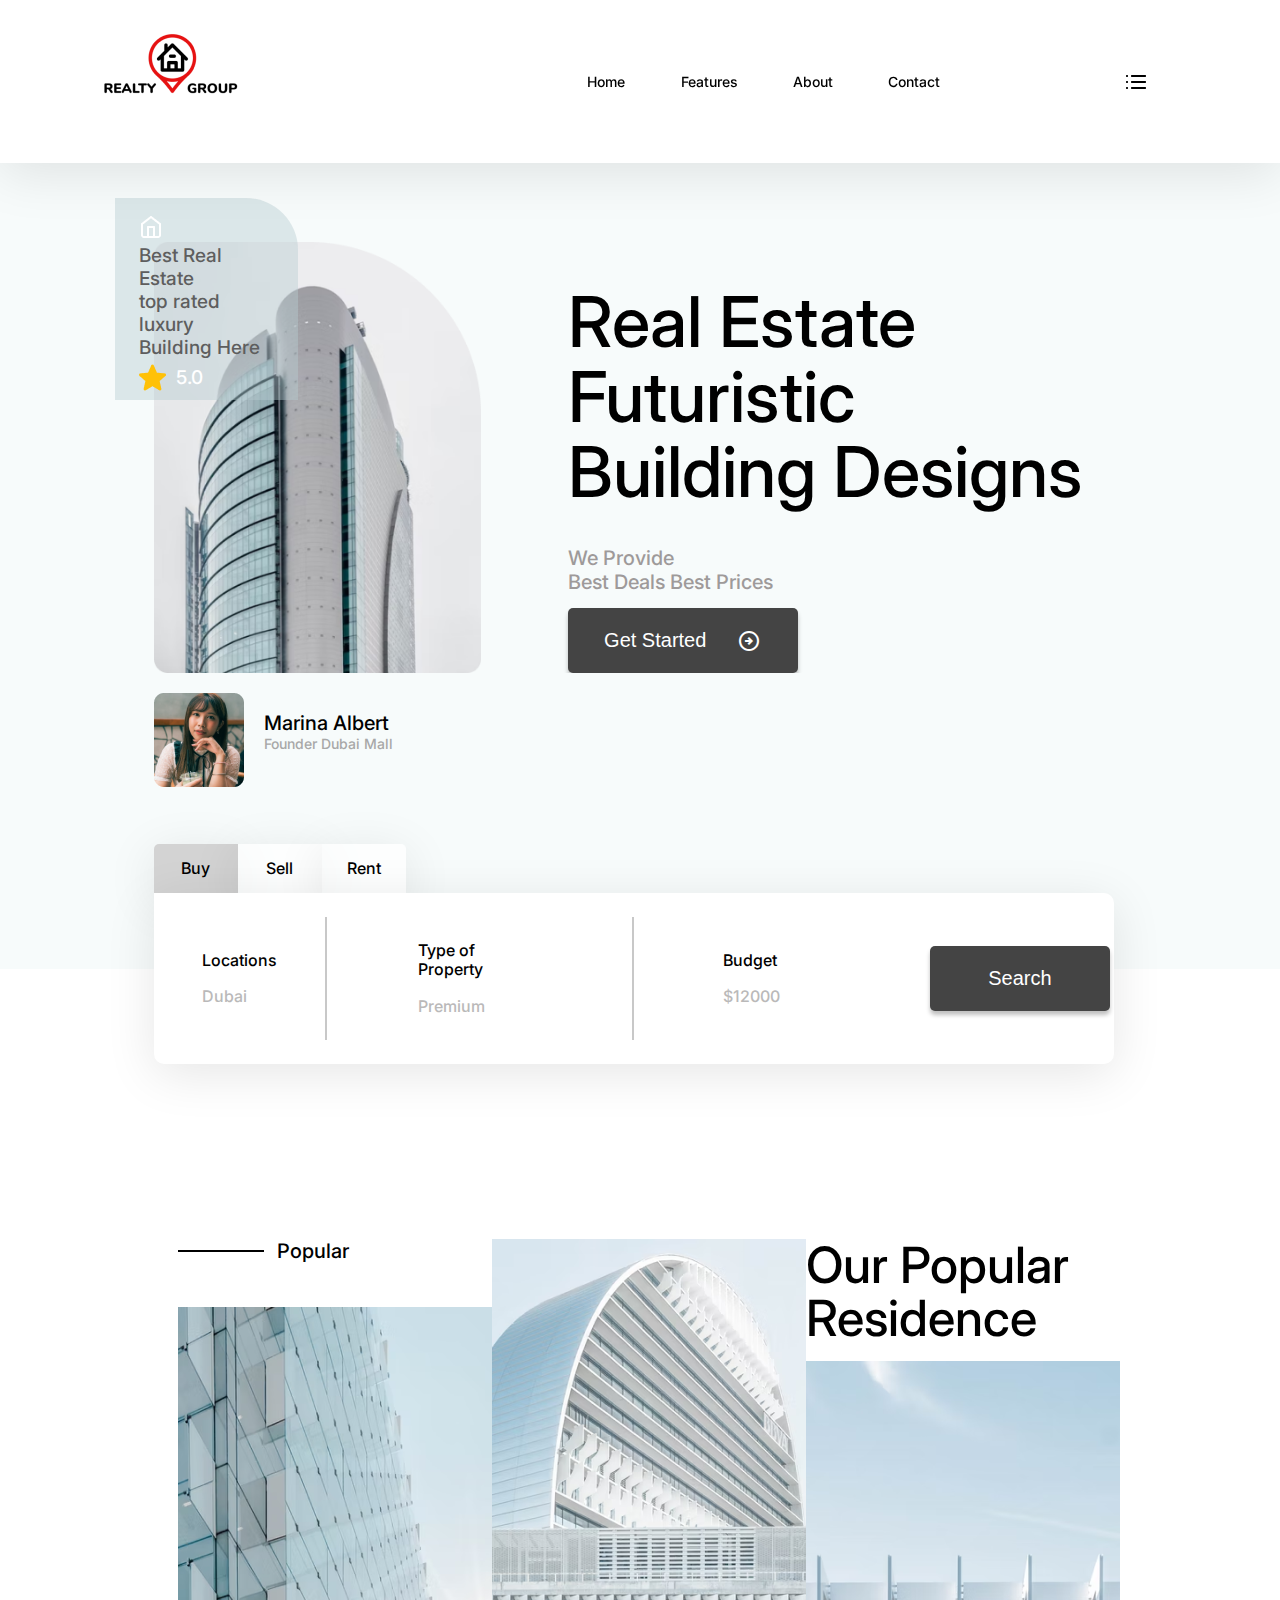
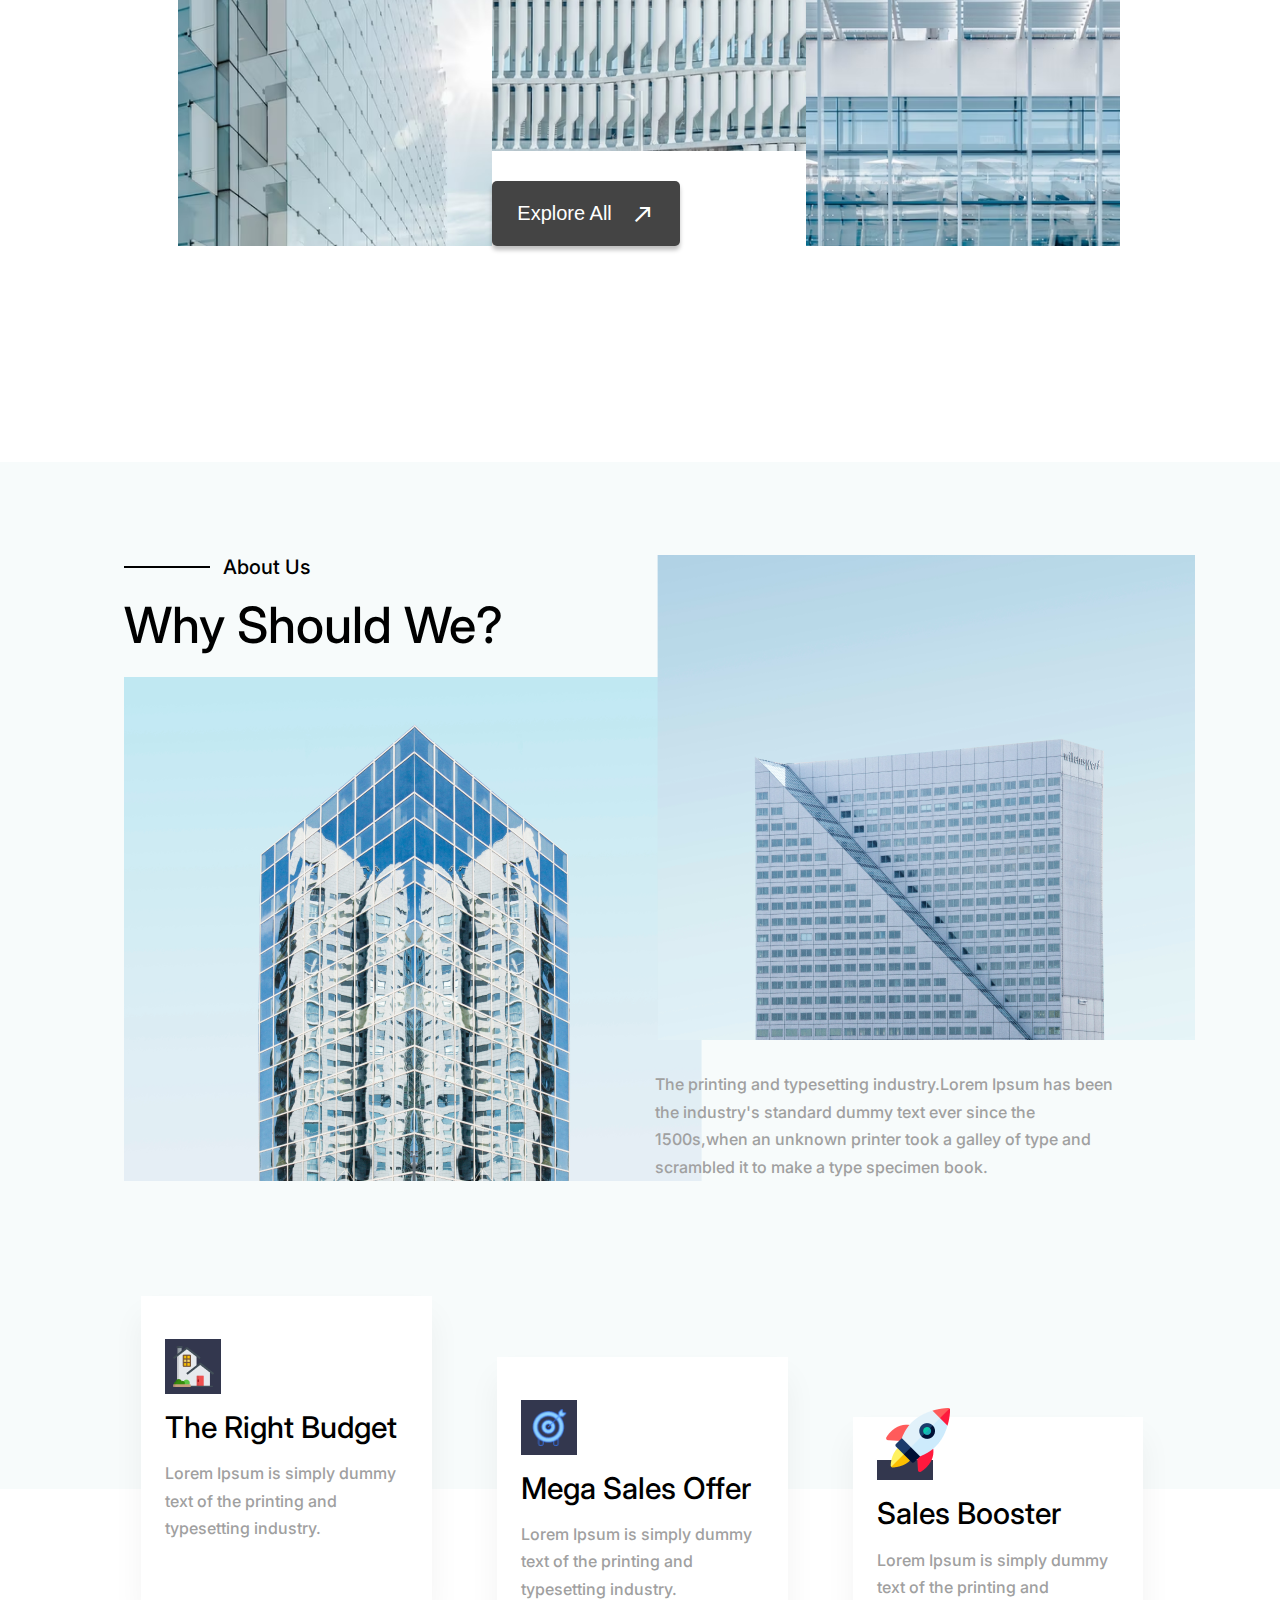
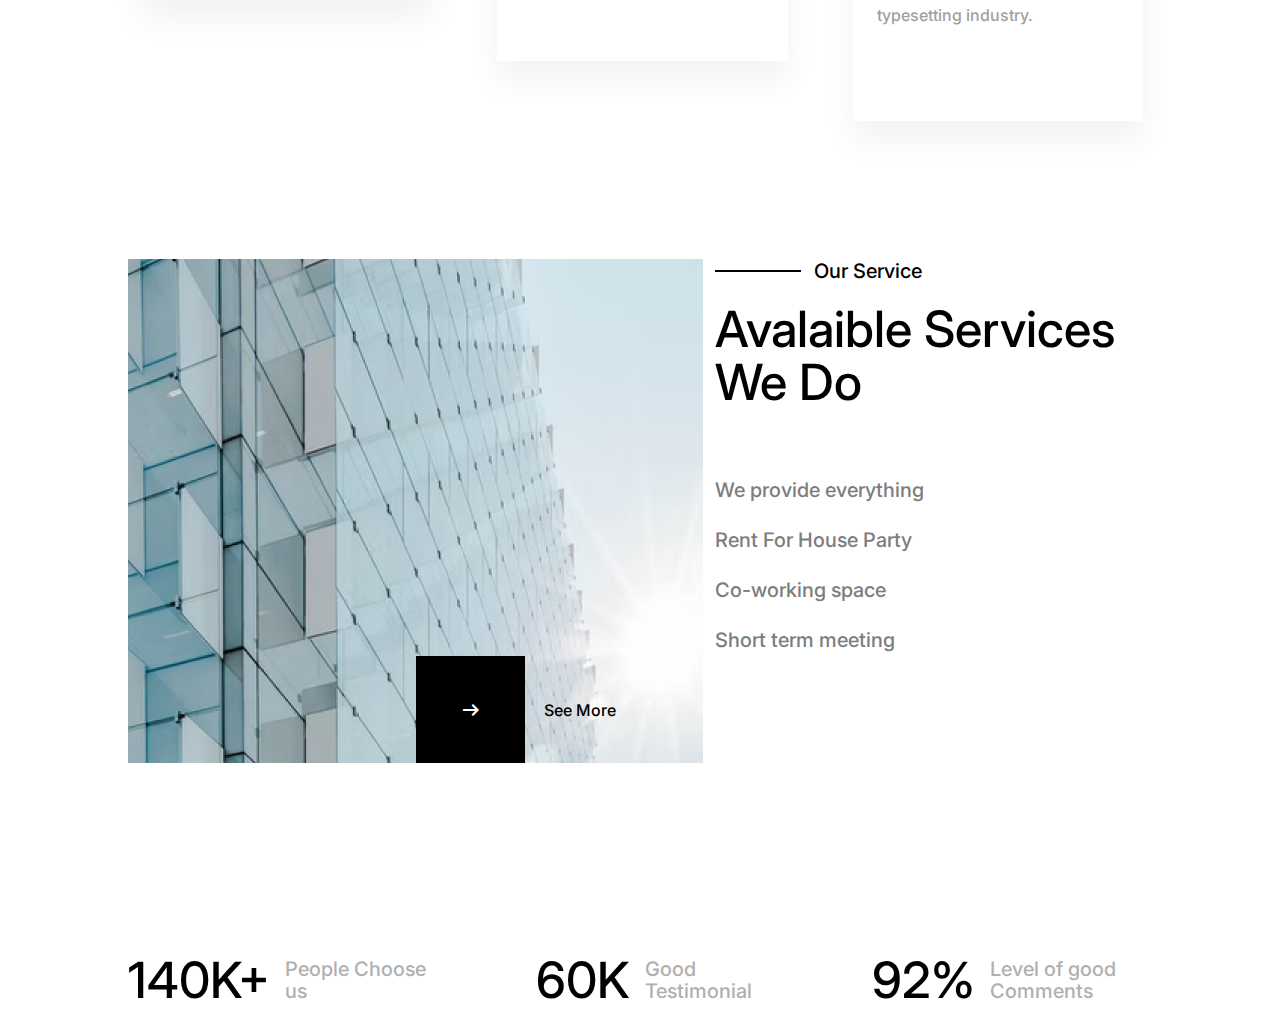
==== commit 5532d7bd: "completing homework 2" ====
--- a/real-estate/real-estate.html
+++ b/real-estate/real-estate.html
@@ -17,6 +17,8 @@
         <link rel="stylesheet" href="styles/marina-below.css" />
         <link rel="stylesheet" href="styles/our-popular-section.css" />
         <link rel="stylesheet" href="styles/about-us-container.css" />
+        <link rel="stylesheet" href="styles/our-service-section.css" />
+        <link rel="stylesheet" href="styles/stats-under-our-services.css" />
     </head>
 
     <body>
@@ -217,5 +219,48 @@
             </div>
         </div>
 
+        <div class="our-service-container">
+            <div class="our-service-left-column">
+                <div class="our-service-left-column-photo">
+                    <img src="/real-estate/images/our-serivce-left-photo.png" alt="photo">
+                </div>
+                <div class="our-serivce-left-column-absolute-div">
+                    <div class="see-more-arrow"><span class="material-symbols-outlined">arrow_right_alt</span></div>
+                    <div class="see-more-see-more"><a href="http://www.google.com" target="_blank">See More</a></div>
+                </div>
+            </div>
+            <div class="our-service-right-column">
+                <div class="our-service-our-service">
+                    <div class="empty-div"></div>
+                    <div class="our-service-h3">
+                        <h3>Our Service</h3>
+                    </div>
+                </div>
+                <div class="our-service-title-h2">
+                    <h2>Avalaible Services We Do</h2>
+                </div>
+                <div class="serivces-list-container">
+                    <div class="serivces-list">
+                        We provide everything<br>Rent For House Party<br>Co-working space<br>Short term meeting 
+                    </div>
+                </div>
+            </div>
+        </div>
+
+        <div class="stats-under-our-services-container">
+            <div class="people-choose">
+                <div class="stats-number">140K+</div>
+                <div class="stats-descrip">People Choose us</div>
+            </div>
+            <div class="good-testimonial">
+                <div class="stats-number"><span class="material-symbols-outlined">arrow_forward_ios</span>60K</div>
+                <div class="stats-descrip">Good Testimonial</div>
+            </div>
+            <div class="level-comment">
+                <div class="stats-number">92%</div>
+                <div class="stats-descrip">Level of good Comments</div>
+            </div>
+        </div>
+
     </body>
 </html> --- a/real-estate/styles/header.css
+++ b/real-estate/styles/header.css
@@ -11,8 +11,8 @@
     display: flex;
     justify-content: space-between;
     height: 100%;
-    padding-left: 89px;
-    padding-right: 148px;
+    padding-left: 6%;
+    padding-right: 10.2%;
 }
 
 .header-container > .logo {
--- a/real-estate/styles/real-estate-section.css
+++ b/real-estate/styles/real-estate-section.css
@@ -1,10 +1,10 @@
 .real-estate-section {
     display: flex;
     padding-top:242px;
-    padding-left: 172px;
-    padding-right: 185px;
+    padding-left: 12%;
+    padding-right: 12.8%;
     position: relative;
-    background-image: url(../images/Rectangle-top.png);
+    background-color: #F7FBFB;
 
 }
 
--- a/real-estate/styles/marina-below.css
+++ b/real-estate/styles/marina-below.css
@@ -1,10 +1,11 @@
 .marina-container {
     display: flex;
     padding-top:20px;
-    padding-left: 172px;
-    padding-bottom: 57px;
+    padding-left: 12%;
+    padding-bottom: 182px;
     gap: 20px;
     position: relative;
+    background-color: #F7FBFB;
 }
 
 .marina-container > .name-job {
@@ -28,7 +29,7 @@
 .marina-container > .under-marina {
     position: absolute;
     width: 75%;
-    left: 176px;
+    left: 12%;
     top: 171px;
 }
 
--- a/real-estate/styles/our-popular-section.css
+++ b/real-estate/styles/our-popular-section.css
@@ -1,7 +1,7 @@
 .our-popular-section {
     display: flex;
     justify-content: space-between;
-    padding: 398px 222px 216px 178px;
+    padding: 270px 222px 216px 178px;
 }
 
 .our-popular-section > div{
--- a/real-estate/styles/about-us-container.css
+++ b/real-estate/styles/about-us-container.css
@@ -33,6 +33,7 @@
     display: flex;
     flex-direction: column;
     justify-content: space-between;
+    max-width: 540px;
 }
 
 .about-us-left-right > .about-us-right-column > .about-us-right-column-photo img{
@@ -46,6 +47,8 @@
     height: 425px;
     position: absolute;
     top: 834px;
+    width: 81%;
+    justify-content: space-around;
 }
 
 .about-us-absolute-div > .about-us-absolute-left-container  {
--- a/real-estate/styles/our-service-section.css
+++ b/real-estate/styles/our-service-section.css
@@ -0,0 +1,69 @@
+.our-service-container {
+    display: flex;
+    justify-content: space-between;
+    padding: 370px 140px 185px 128px;
+    background-color: white;
+}
+
+/* ---------- left column styles ---------- */
+.our-service-left-column {
+    position: relative;
+    width: 50%;
+}
+
+.our-serivce-left-column-absolute-div {
+    position: absolute;
+    bottom: 0px;
+    right: 0px;
+    display: flex;
+}
+
+.our-serivce-left-column-absolute-div > div {
+    width: 109px;
+    height: 107px;
+    display: flex;
+    justify-content: center;
+    align-items: center;
+}
+
+.our-serivce-left-column-absolute-div > .see-more-arrow {
+    background-color: black;
+    color: white;
+    font-size: 16px;
+    font-weight: 500;
+}
+
+.our-serivce-left-column-absolute-div > .see-more-see-more a{
+    color: black;
+    text-decoration: none;
+    font-size: 16px;
+    font-weight: 500;
+}
+
+.our-serivce-left-column-absolute-div > .see-more-see-more a:hover{
+    text-decoration: underline;
+    cursor: pointer;
+}
+
+
+/* ---------- right column styles ---------- */
+.our-service-right-column {
+    width: 42%;
+}
+
+.our-service-right-column .our-service-our-service {
+    display: flex;
+    align-items: center;
+}
+ 
+.our-service-title-h2 {
+    height: 162px;
+}
+
+.serivces-list-container {
+    height: 245px;
+    font-size: 20px;
+    font-weight: 500;
+    line-height: 50px;
+    color: #7d7d7d;
+}--- a/real-estate/styles/stats-under-our-services.css
+++ b/real-estate/styles/stats-under-our-services.css
@@ -0,0 +1,26 @@
+.stats-under-our-services-container {
+    display: flex;
+    justify-content: space-between;
+    padding: 0px 140px 0px 128px;
+}
+
+.stats-under-our-services-container > div{
+    display: flex;
+    gap: 15px;
+}
+
+.stats-under-our-services-container > div > .stats-number{
+    font-size:50px;
+    font-weight:500;
+    line-height: 64.75px;
+}
+
+.stats-under-our-services-container > div > .stats-descrip{
+    font-size:20px;
+    font-weight:500;
+    line-height: 21.6px;
+    color: #b0b0b0;
+    display: flex;
+    align-items: center;
+    width: 150px;
+}
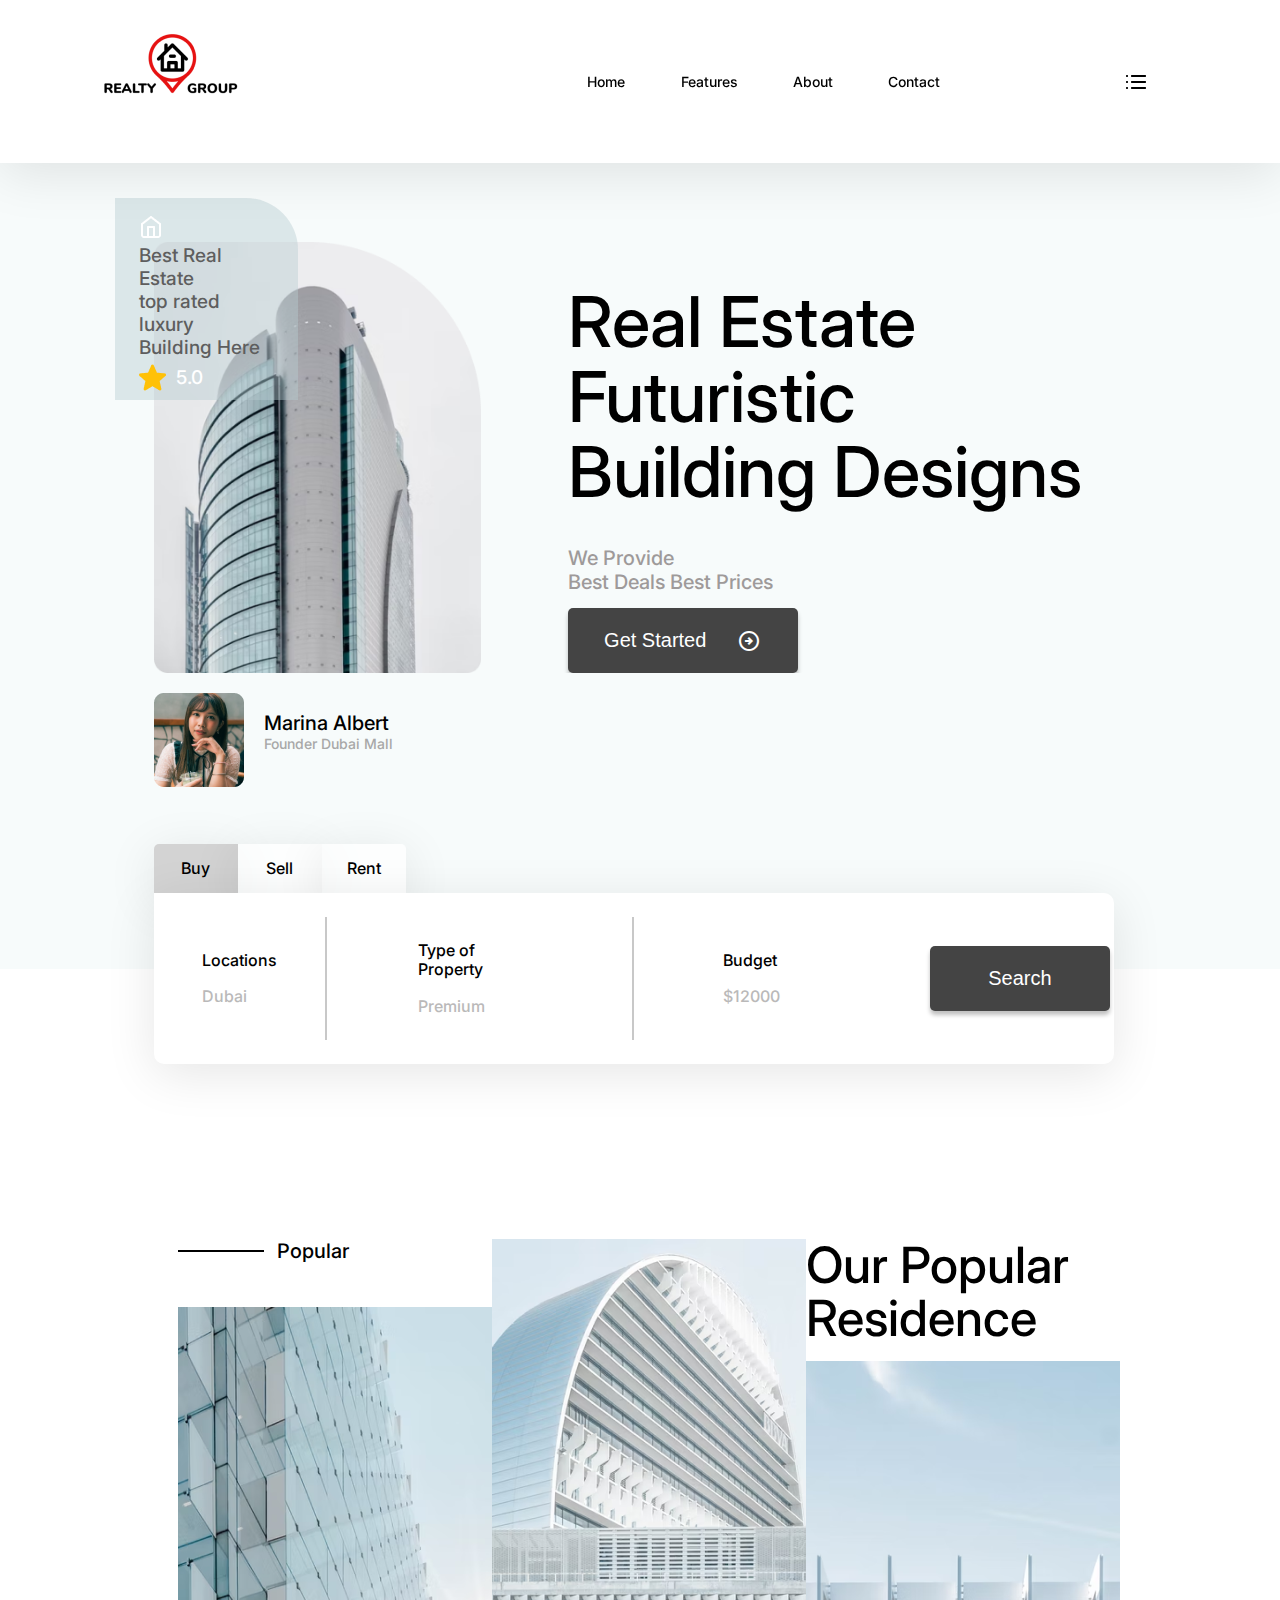
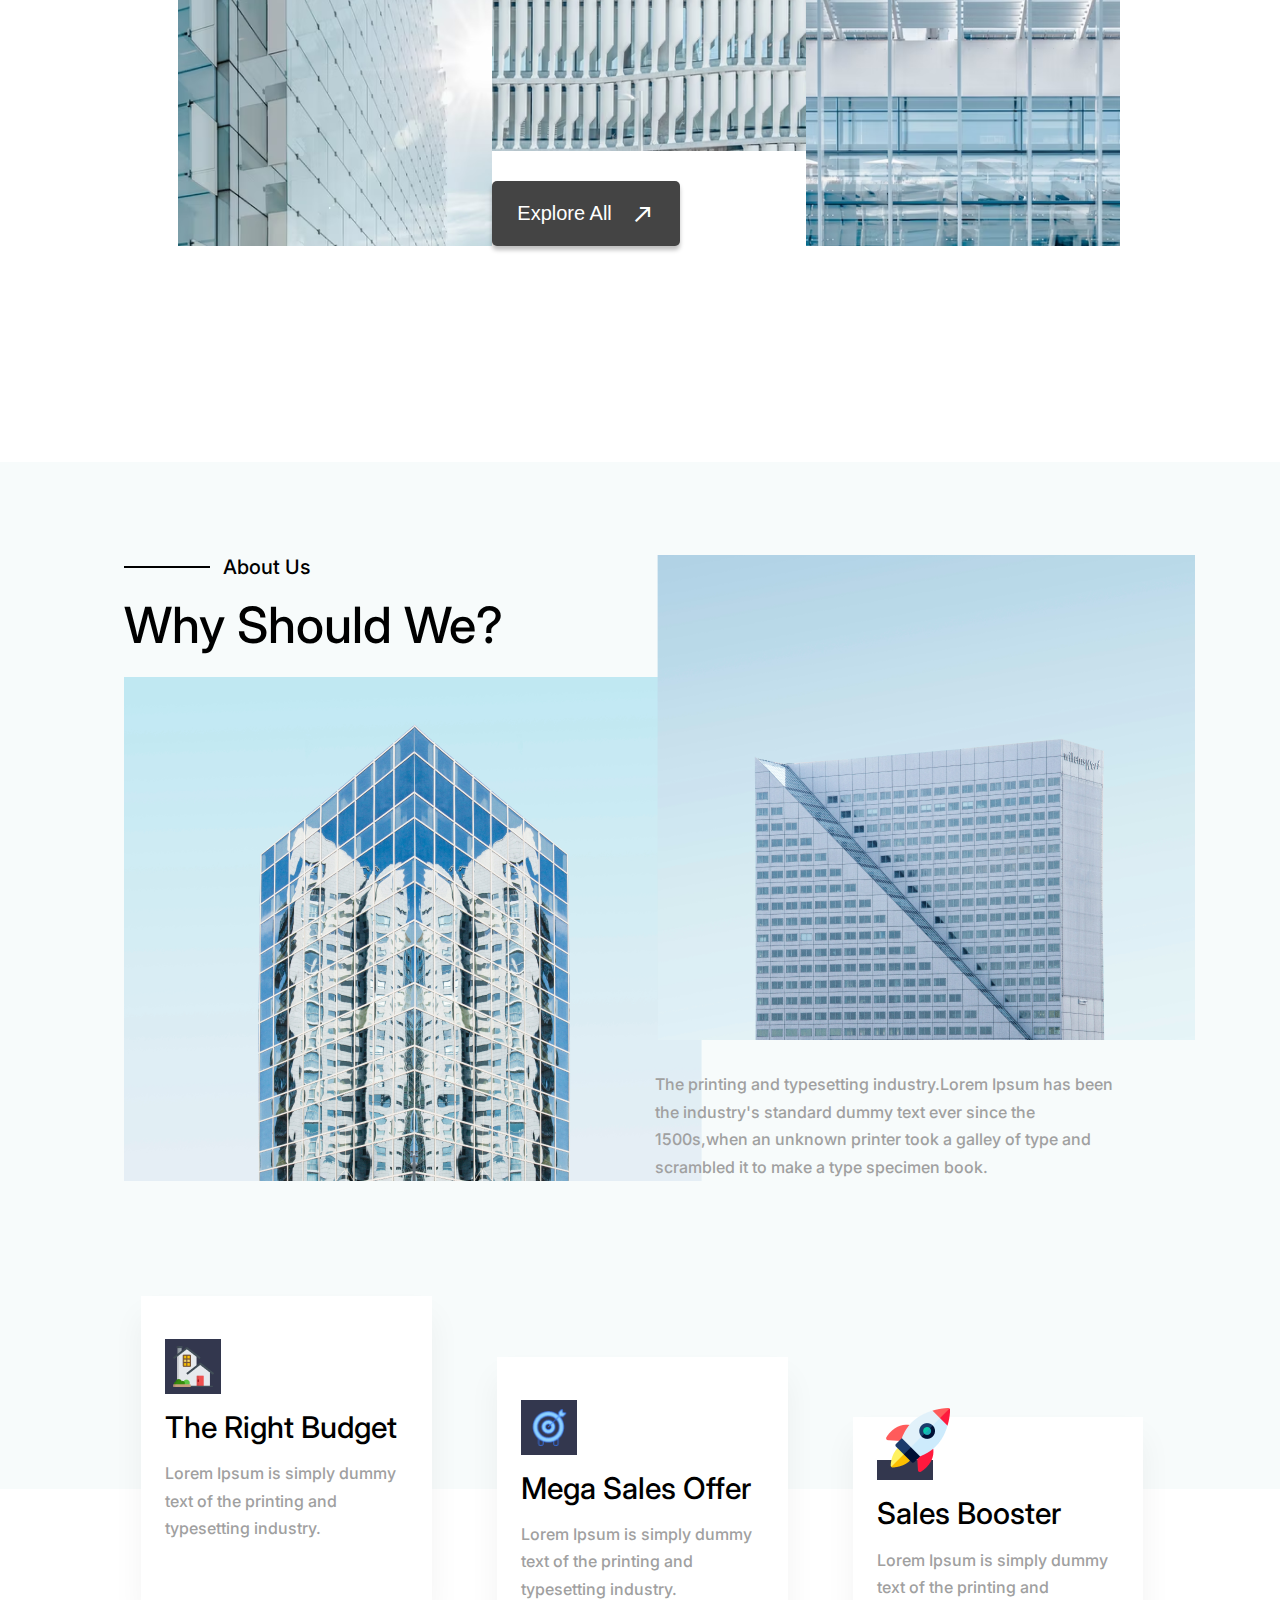
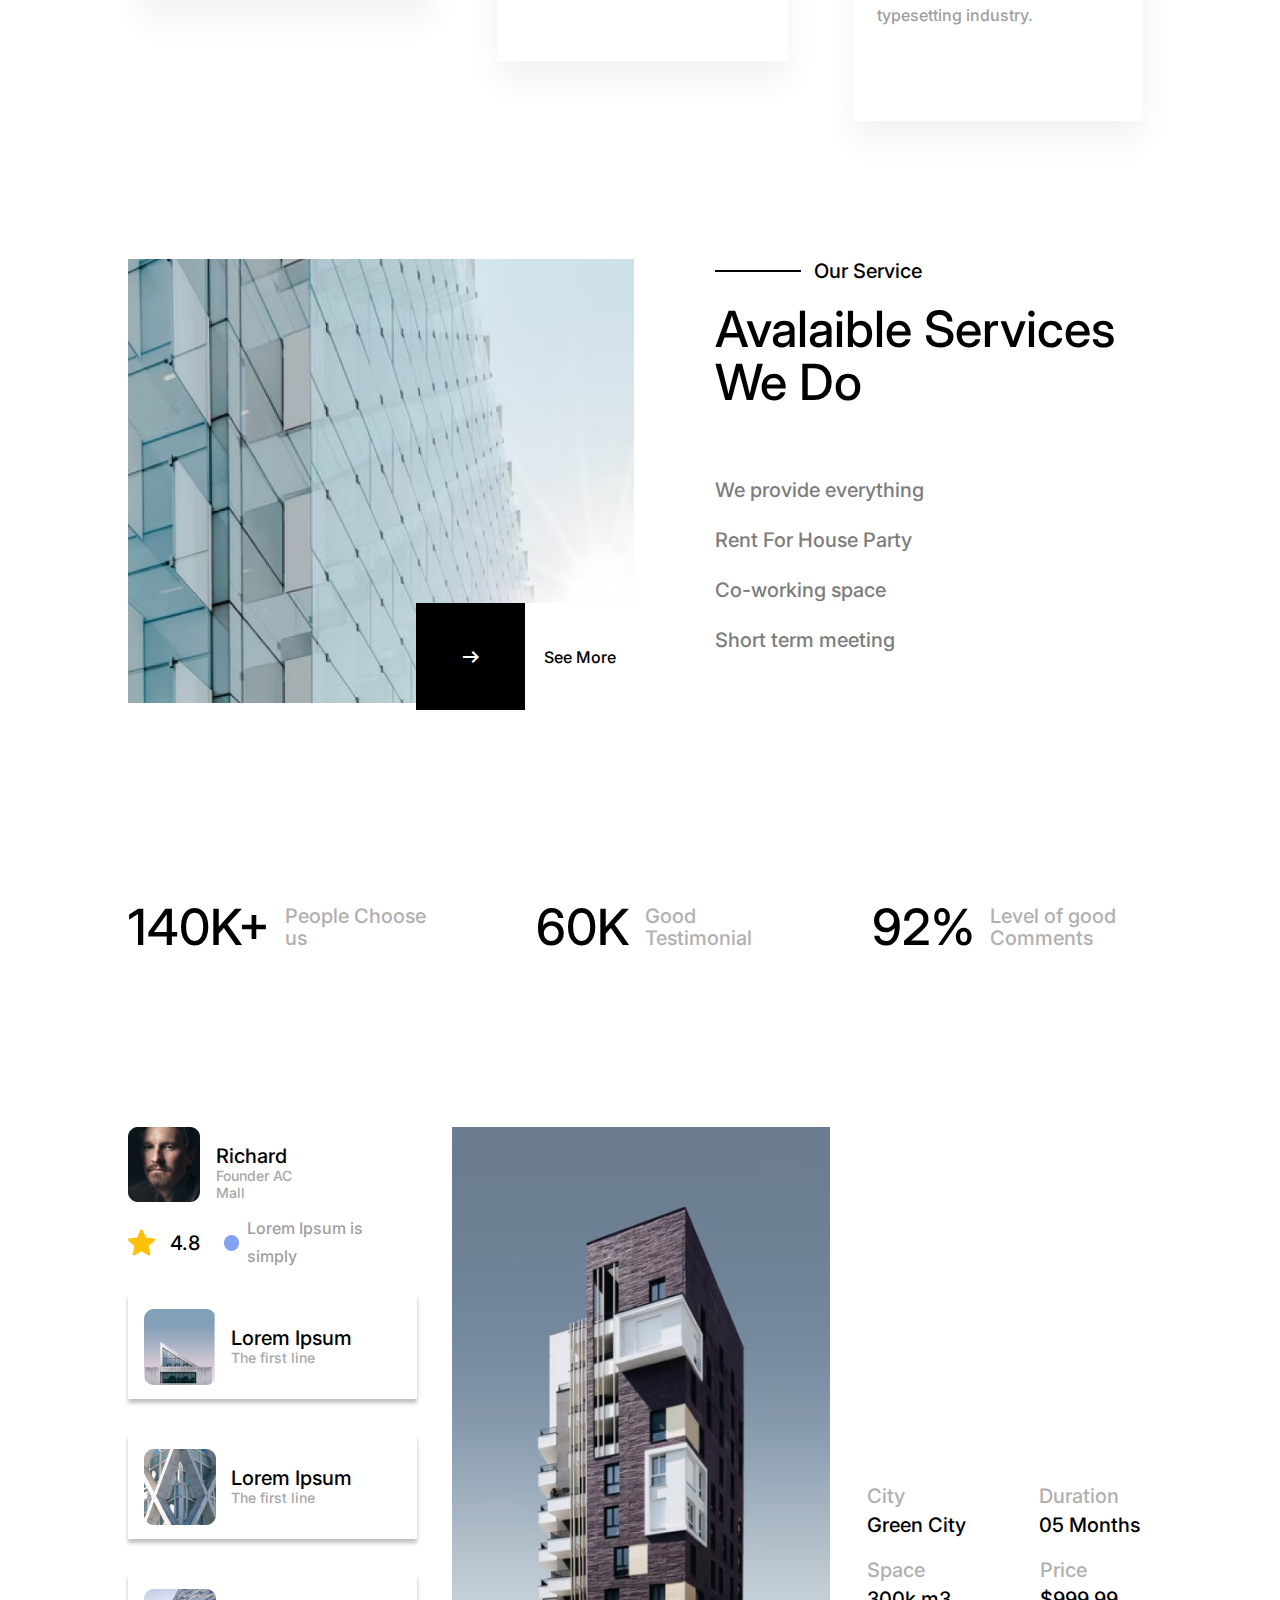
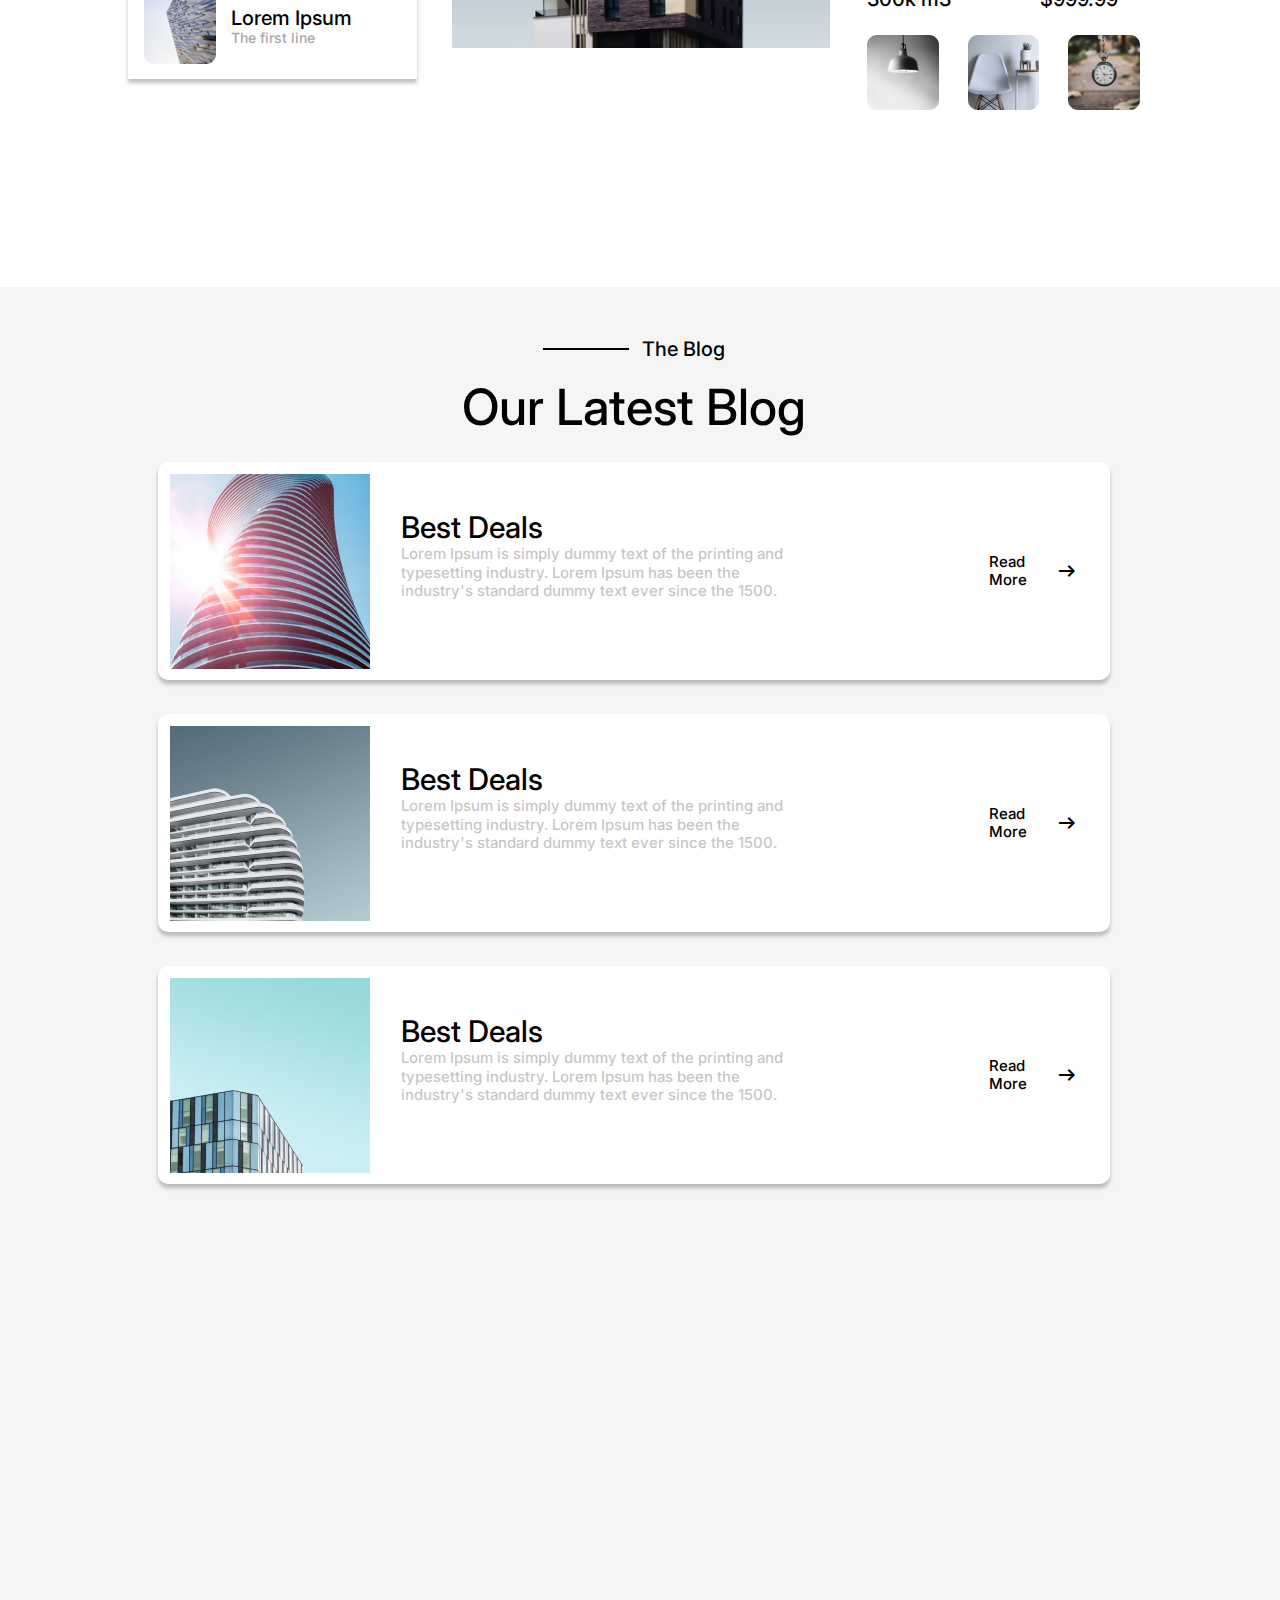
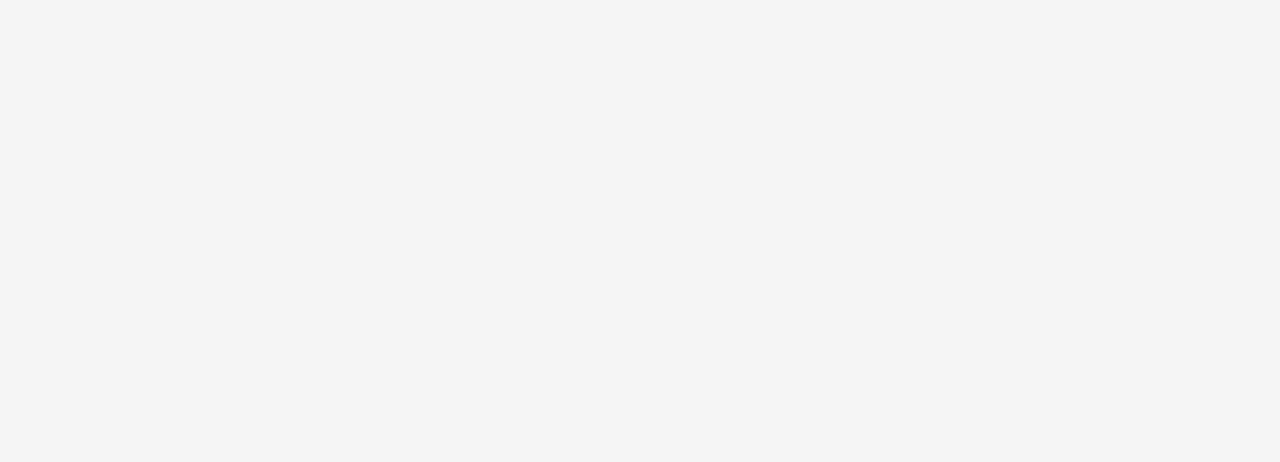
==== commit 737071f0: "homework: "our latest blog" section" ====
--- a/real-estate/real-estate.html
+++ b/real-estate/real-estate.html
@@ -19,6 +19,8 @@
         <link rel="stylesheet" href="styles/about-us-container.css" />
         <link rel="stylesheet" href="styles/our-service-section.css" />
         <link rel="stylesheet" href="styles/stats-under-our-services.css" />
+        <link rel="stylesheet" href="styles/richard-section.css" />
+        <link rel="stylesheet" href="styles/blog-titles-container.css" />
     </head>
 
     <body>
@@ -262,5 +264,192 @@
             </div>
         </div>
 
+        <div class="richard-section-container">
+
+            <div class="richard-left-column">
+                <div class="richard-name-star">
+                    <div class="richard-photo-name">
+                        <div class="richard-photo">
+                            <img src="/real-estate/images/richard-photo.png" alt="richard-photo">
+                        </div>
+                        <div class="richard-name-descrip">
+                            <div class="richard-name">Richard</div>
+                            <div class="richard-descrip">Founder AC<br>Mall</div>
+                        </div>
+                    </div>
+                    <div class="star-container-richard">
+                        <div class="star-rating">
+                            <div class="star-richard">
+                                <img src="images/start.png" alt="star">
+                            </div>
+                            <div class="star-rating-number">
+                                4.8
+                            </div>
+                        </div>
+                        <div class="lorem-simply-container">
+                            <div class="vector-blue-dot"></div>
+                            <div class="lorem-simply">Lorem Ipsum is simply</div>
+                        </div>
+                    </div>
+                </div>
+                <div class="left-column-tabs-container">
+                    <div class="left-column-tab1">
+                        <div class="tab-photo">
+                            <img src="/real-estate/images/tab-photo-1.png" alt="tab-photo">
+                        </div>
+                        <div class="tab-title-descrip">
+                            <div class="tab-title">Lorem Ipsum</div>
+                            <div class="tab-descrip">The first line</div>
+                        </div>
+                    </div>
+                    <div class="left-column-tab2">
+                        <div class="tab-photo">
+                            <img src="/real-estate/images/tab-photo-2.png" alt="tab-photo">
+                        </div>
+                        <div class="tab-title-descrip">
+                            <div class="tab-title">Lorem Ipsum</div>
+                            <div class="tab-descrip">The first line</div>
+                        </div>
+                    </div>
+                    <div class="left-column-tab3">
+                        <div class="tab-photo">
+                            <img src="/real-estate/images/tab-photo-3.png" alt="tab-photo">
+                        </div>
+                        <div class="tab-title-descrip">
+                            <div class="tab-title">Lorem Ipsum</div>
+                            <div class="tab-descrip">The first line</div>
+                        </div>
+                    </div>
+                </div>
+            </div>
+
+            <div class="richard-middle-column">
+                <img src="/real-estate/images/middle-column-image.png" alt="photo">
+            </div>
+
+            <div class="richard-right-column">
+                <div class="google-map">
+                    <iframe src="https://www.google.com/maps/embed?pb=!1m18!1m12!1m3!1d108513.53178049189!2d35.105319144494516!3d31.796445332387375!2m3!1f0!2f0!3f0!3m2!1i1024!2i768!4f13.1!3m3!1m2!1s0x1502d7d634c1fc4b%3A0xd96f623e456ee1cb!2sJerusalem%2C%20Israel!5e0!3m2!1sen!2s!4v1656411262400!5m2!1sen!2s" width="600" height="450" style="border:0;" allowfullscreen="" loading="lazy" referrerpolicy="no-referrer-when-downgrade"></iframe>
+                </div>
+                <div class="trip-details">
+                    <div class="city-duration">
+                        <div class="city-details">
+                            <div class="title">City</div>
+                            <div class="details">Green City</div>
+                        </div>
+                        <div class="duration-details">
+                            <div class="title">Duration</div>
+                            <div class="details">05 Months</div>
+                        </div>
+                    </div>
+                    <div class="space-price">
+                        <div class="space-details">
+                            <div class="title">Space</div>
+                            <div class="details">300k m3</div>
+                        </div>
+                        <div class="price-details">
+                            <div class="title">Price</div>
+                            <div class="details">$999.99</div>
+                        </div>
+                    </div>
+                </div>
+
+                <div class="decoration-photos">
+                    <div class="decoration-photo-1">
+                        <img src="images/decoration-1.png" alt="decoration-photo">
+                    </div>
+                    <div class="decoration-photo-2">
+                        <img src="images/decoration-2.png" alt="decoration-photo">
+                    </div>
+                    <div class="decoration-photo-3">
+                        <img src="images/decoration-3.png" alt="decoration-photo">
+                    </div>
+                </div>
+            </div>
+
+        </div>
+
+        <div class="our-latest-container">
+            <div class="our-latest-title">
+                <div class="the-blog-container">
+                    <div class="empty-div"></div>
+                    <div class="the-blog"><h3>The Blog</h3></div>
+                </div>
+                <div class="the-blog-title"><h2>Our Latest Blog</h2>
+                </div>
+
+                <div class="blog-titles-container">
+
+                    <div class="blog-title-1">
+                        <div class="blog-photo">
+                            <img src="images/blog-photo-1.png" alt="blog-photo">
+                        </div>
+                        <div class="blog-title-descrip">
+                            <div class="blog-title">
+                                Best Deals
+                            </div>
+                            <div class="blog-descrip">
+                                Lorem Ipsum is simply dummy text of the printing and typesetting industry. Lorem Ipsum has been the industry's standard dummy text ever since the 1500.
+                            </div>
+                        </div>
+                        <div class="blog-read-more">
+                            <div class="blog-read-more-read-more">
+                                Read More
+                            </div>
+                            <div class="blog-read-more-arrow">
+                                <span class="material-symbols-outlined">arrow_right_alt</span>
+                            </div>
+                        </div>
+                    </div>
+
+                    <div class="blog-title-2">
+                        <div class="blog-photo">
+                            <img src="images/blog-photo-2.png" alt="blog-photo">
+                        </div>
+                        <div class="blog-title-descrip">
+                            <div class="blog-title">
+                                Best Deals
+                            </div>
+                            <div class="blog-descrip">
+                                Lorem Ipsum is simply dummy text of the printing and typesetting industry. Lorem Ipsum has been the industry's standard dummy text ever since the 1500.
+                            </div>
+                        </div>
+                        <div class="blog-read-more">
+                            <div class="blog-read-more-read-more">
+                                Read More
+                            </div>
+                            <div class="blog-read-more-arrow">
+                                <span class="material-symbols-outlined">arrow_right_alt</span>
+                            </div>
+                        </div>
+                    </div>
+
+                    <div class="blog-title-3">
+                        <div class="blog-photo">
+                            <img src="images/blog-photo-3.png" alt="blog-photo">
+                        </div>
+                        <div class="blog-title-descrip">
+                            <div class="blog-title">
+                                Best Deals
+                            </div>
+                            <div class="blog-descrip">
+                                Lorem Ipsum is simply dummy text of the printing and typesetting industry. Lorem Ipsum has been the industry's standard dummy text ever since the 1500.
+                            </div>
+                        </div>
+                        <div class="blog-read-more">
+                            <div class="blog-read-more-read-more">
+                                Read More
+                            </div>
+                            <div class="blog-read-more-arrow">
+                                <span class="material-symbols-outlined">arrow_right_alt</span>
+                            </div>
+                        </div>
+                    </div>
+
+                </div>
+
+            </div>
+        </div>
+
     </body>
 </html> --- a/real-estate/styles/common.css
+++ b/real-estate/styles/common.css
@@ -1,6 +1,7 @@
 body {
     font-family: 'Inter', sans-serif;
     margin: 0px;
+    max-width: 1440px;
 }
 
 button {
--- a/real-estate/styles/our-service-section.css
+++ b/real-estate/styles/our-service-section.css
@@ -9,6 +9,10 @@
 .our-service-left-column {
     position: relative;
     width: 50%;
+}
+
+.our-service-left-column > .our-service-left-column-photo img {
+    width: 100%;
 }
 
 .our-serivce-left-column-absolute-div {
@@ -31,6 +35,10 @@
     color: white;
     font-size: 16px;
     font-weight: 500;
+}
+
+.our-serivce-left-column-absolute-div > .see-more-see-more {
+    background-color: white;
 }
 
 .our-serivce-left-column-absolute-div > .see-more-see-more a{
--- a/real-estate/styles/richard-section.css
+++ b/real-estate/styles/richard-section.css
@@ -0,0 +1,156 @@
+.richard-section-container {
+    padding: 167px 140px 177px 128px;
+    display: flex;
+    justify-content: space-between;
+}
+
+/* ---------- left column styles ----------- */
+.richard-left-column {
+    width: 28.4%;
+}
+
+    /* ----- richard photo and description styles ----- */
+    .richard-photo-name {
+        display: flex;
+        gap: 16px;
+    }
+
+    .richard-name-descrip {
+        display: flex;
+        flex-direction: column;
+        justify-content: end;
+    }
+
+    .richard-name-descrip > .richard-name{
+        font-size: 20px;
+        font-weight: 500;
+        line-height: 24.2px;
+    }
+
+    .richard-name-descrip > .richard-descrip{
+        font-size: 14px;
+        font-weight: 500;
+        line-height: 16.94px;
+        color: #a8a8a8
+    }
+
+    /* ----- star and rating div styles ----- */
+    .star-container-richard {
+        padding-top: 13px;
+        padding-bottom: 24px;
+        display: flex;
+        gap: 24px;
+        align-items: center;
+    }
+
+    .star-container-richard > .star-rating{
+        display: flex;
+        gap: 14.5px;
+        align-items: center;
+        font-size: 20px;
+        font-weight: 500;
+        line-height: 24.2px;
+    }
+
+    .lorem-simply-container {
+        display: flex;
+        gap: 8px;
+        align-items: center;
+        font-size: 16px;
+        font-weight: 500;
+        line-height: 27.5px;
+        color: #a0a0a0
+    }
+
+    .lorem-simply-container > .vector-blue-dot {
+        width: 16px;
+        height: 16px;
+        border-radius: 50%;
+        background-color: #83A2F2;
+    }
+
+    /* ----- tabs div styles ----- */
+    .left-column-tabs-container {
+        display: flex;
+        flex-direction: column;
+        gap: 35px;
+    }
+
+    .left-column-tabs-container > div {
+        display: flex;
+        gap: 15px;
+        align-items:center;
+        width: 95%;
+        height: 105px;
+        background-color: #ffffff;
+        box-shadow: 0px 4px 4px rgba(0, 0, 0, 0.25);
+        padding-left:  16px;
+    }
+    
+    .left-column-tabs-container > div > div > .tab-title{
+        font-size: 20px;
+        font-weight: 500;
+        line-height: 24.2px;
+    }
+
+    .left-column-tabs-container > div > div > .tab-descrip{
+        font-size: 14px;
+        font-weight: 500;
+        line-height: 16.94px;
+        color: #A8A8A8;
+    }
+
+/* ---------- middle column styles ----------- */
+.richard-middle-column {
+    width: 37.4%;
+}
+
+.richard-middle-column img{
+    width: 100%;
+    height: auto;
+}
+
+/* ---------- right column styles ----------- */
+.richard-right-column {
+    width: 27%;
+}
+
+.richard-right-column > .google-map iframe{
+    width: 100%;
+    height: 343px;
+}
+
+.trip-details {
+    padding: 17px 0px 25px 0px;
+    display: flex;
+    flex-direction: column;
+    gap: 25px;
+}
+
+.trip-details > div{
+    display: flex;
+    justify-content: space-between;
+}
+
+.trip-details > div > div{
+    min-width: 100px;
+}
+
+.trip-details > div > div > .title{
+    font-size:20px;
+    font-weight: 500;
+    line-height: 19.9px;
+    color: #b0b0b0;
+    height: 29px;
+}
+
+.trip-details > div > div > .details{
+    font-size:20px;
+    font-weight: 500;
+    line-height: 19.9px;
+}
+
+.decoration-photos {
+    display: flex;
+    justify-content: space-between;
+}--- a/real-estate/styles/blog-titles-container.css
+++ b/real-estate/styles/blog-titles-container.css
@@ -0,0 +1,77 @@
+.our-latest-container {
+    padding: 50px 140px 0px 128px;
+    background-color: #F5F5F5;
+    height: 1725px;
+}
+
+.our-latest-container > .our-latest-title {
+    display: flex;
+    flex-direction: column;
+    align-items: center;
+}
+
+.our-latest-container > .our-latest-title > .the-blog-container , .the-blog-title{
+    display: flex;
+    justify-content: center;
+}
+
+.blog-titles-container {
+    width: 94%;
+    padding-top: 28px;
+    gap: 34px;
+    display: flex;
+    flex-direction: column;
+}
+
+.blog-titles-container > div {
+    height: 218px;
+    background-color: white;
+    box-shadow: 0px 4px 4px rgba(0, 0, 0, 0.25);
+    border-radius: 10px;
+    display: flex;
+    align-items: center;
+    padding-left: 12px;
+    padding-right: 30.5px;
+    gap: 31px;
+}
+
+.blog-titles-container > div > .blog-title-descrip {
+    width: 88%;
+}
+
+.blog-titles-container > div > .blog-title-descrip > .blog-title {
+    font-size: 30px;
+    font-weight: 500;
+    line-height:36.31px;
+}
+
+.blog-titles-container > div > .blog-title-descrip > .blog-descrip {
+    font-size: 15px;
+    font-weight: 500;
+    line-height: 18.15px;
+    color: #a8a8a8a8;
+    height: 88px;
+    width: 74%;
+}
+
+.blog-titles-container > div > .blog-read-more {
+    width: 14.3%;
+    font-size: 15px;
+    font-weight: 500;
+    line-height: 18.15px;
+    display: flex;
+    align-items: center;
+    justify-content: space-between;
+    color: black;
+}
+
+.blog-titles-container > div > .blog-read-more:hover {
+    cursor: pointer;
+    font-weight: 700;
+}
+
+.blog-titles-container > div > .blog-read-more span {
+    color: black;
+    display: flex;
+    align-items:center ;
+}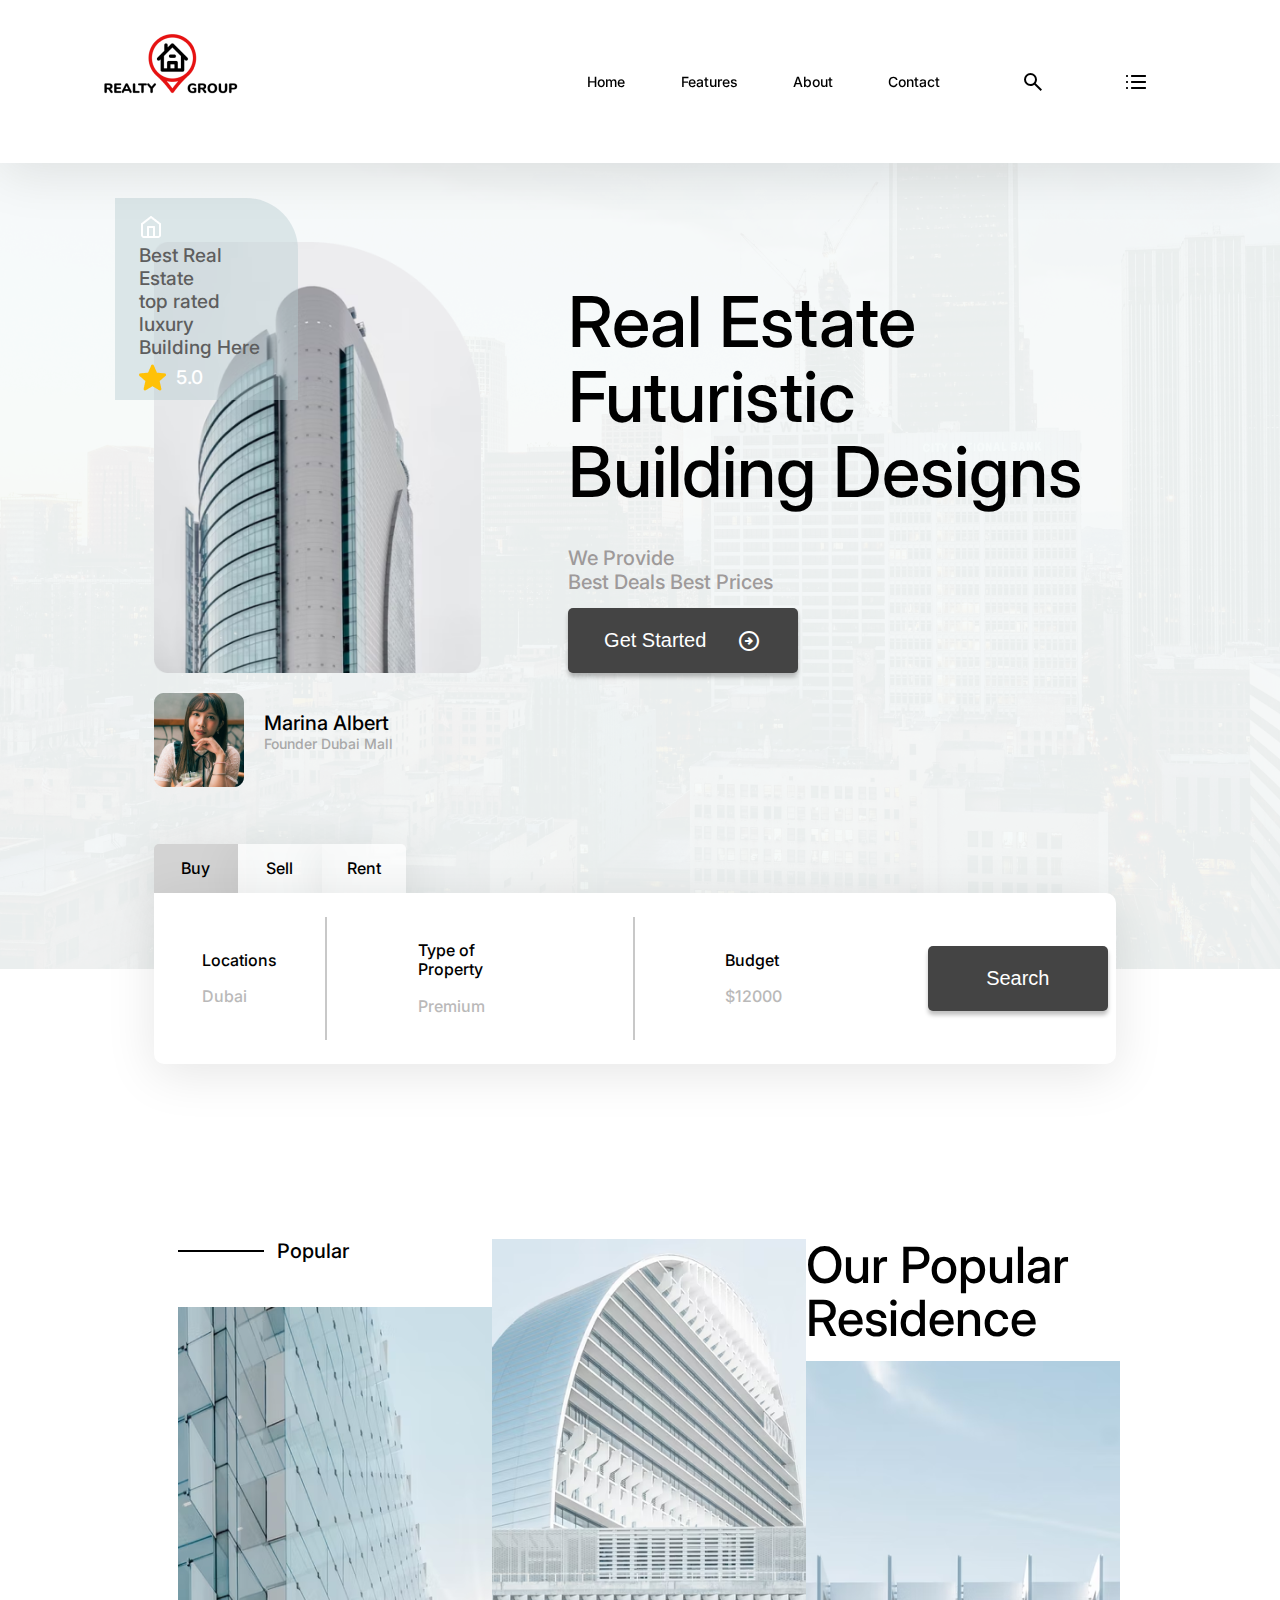
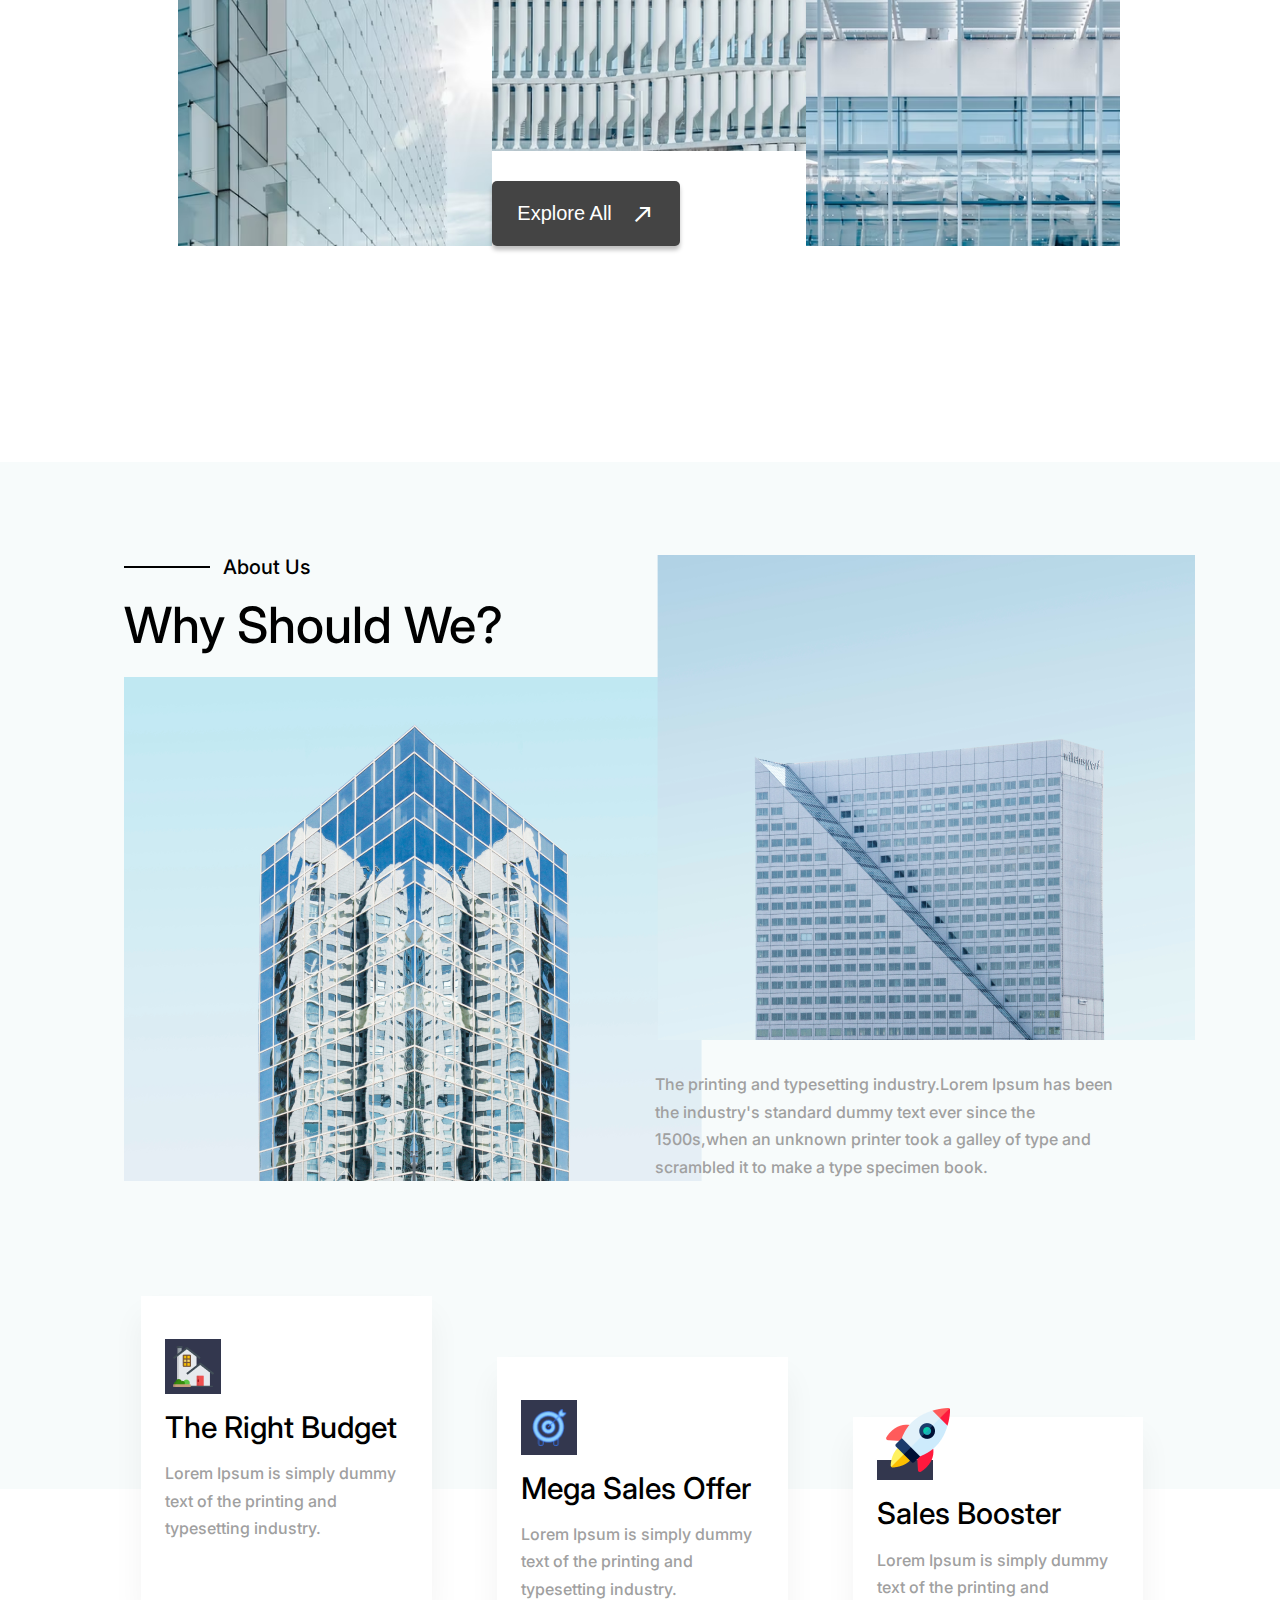
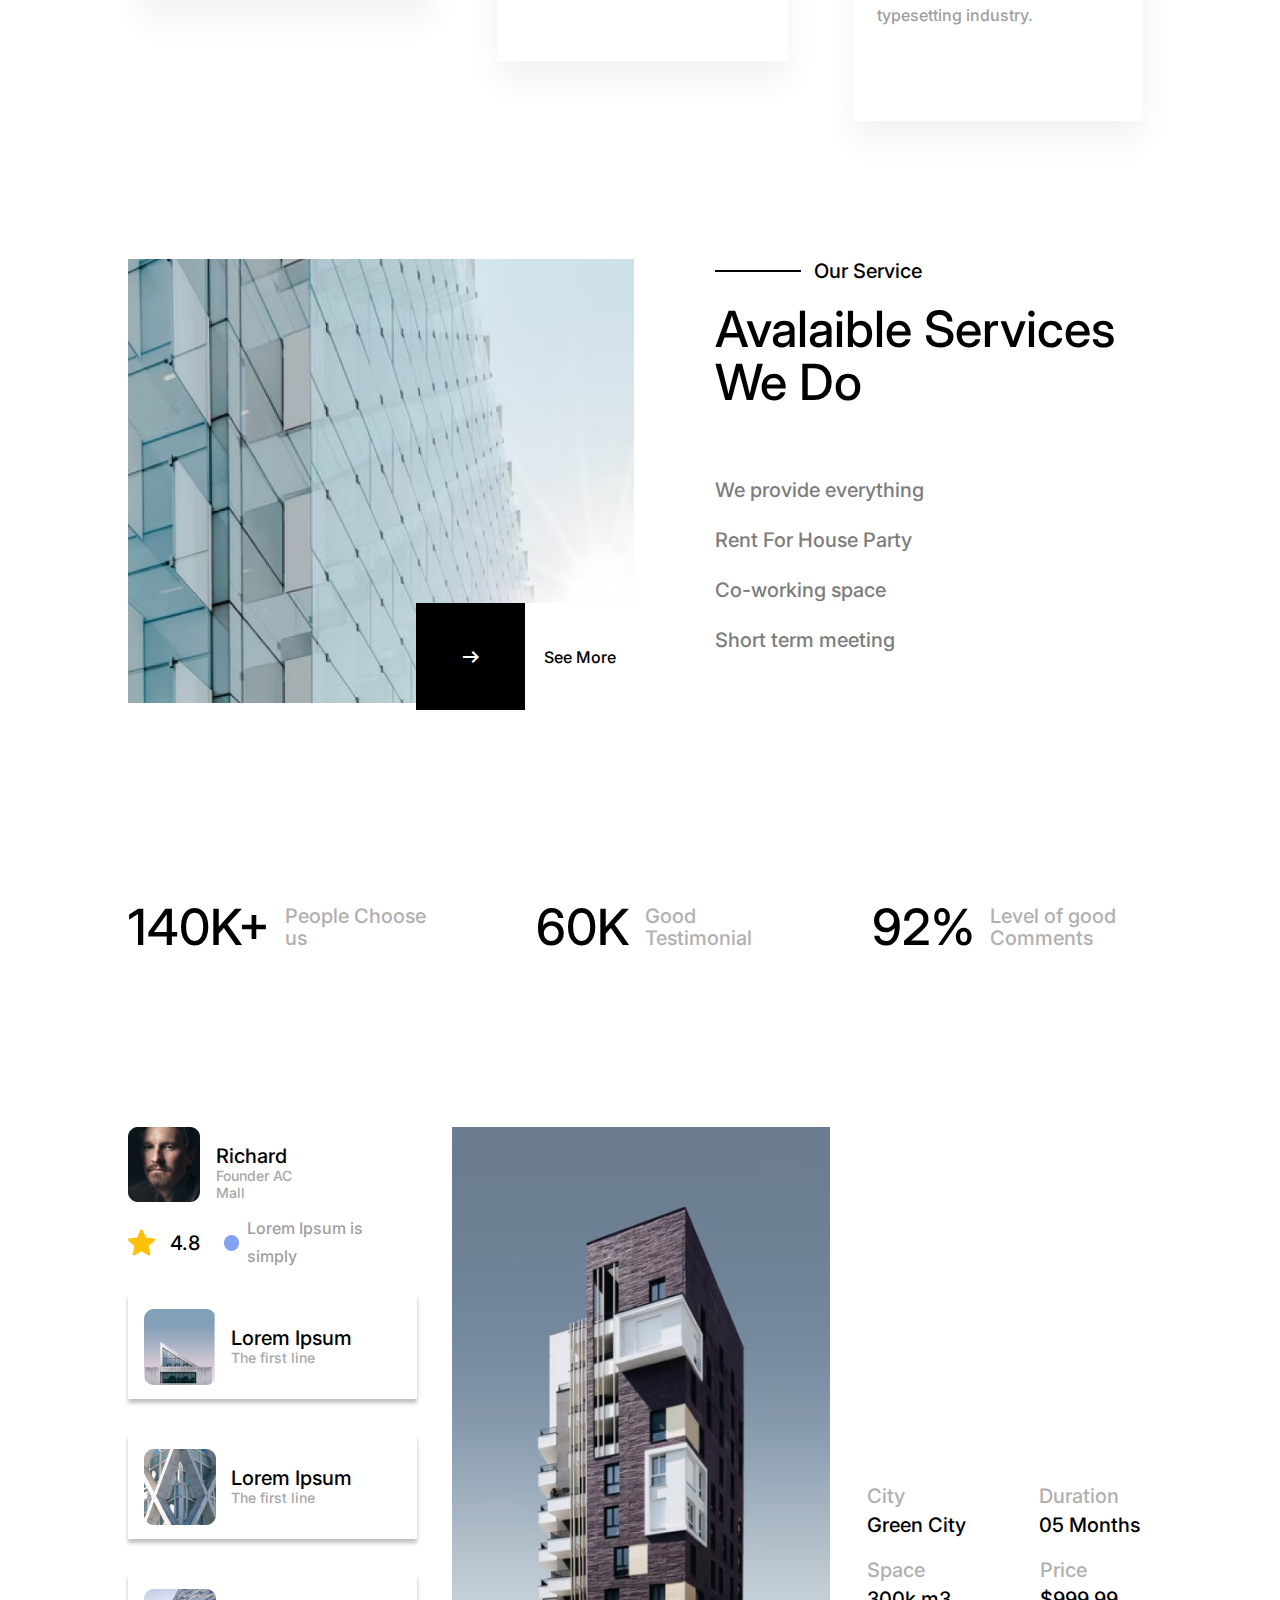
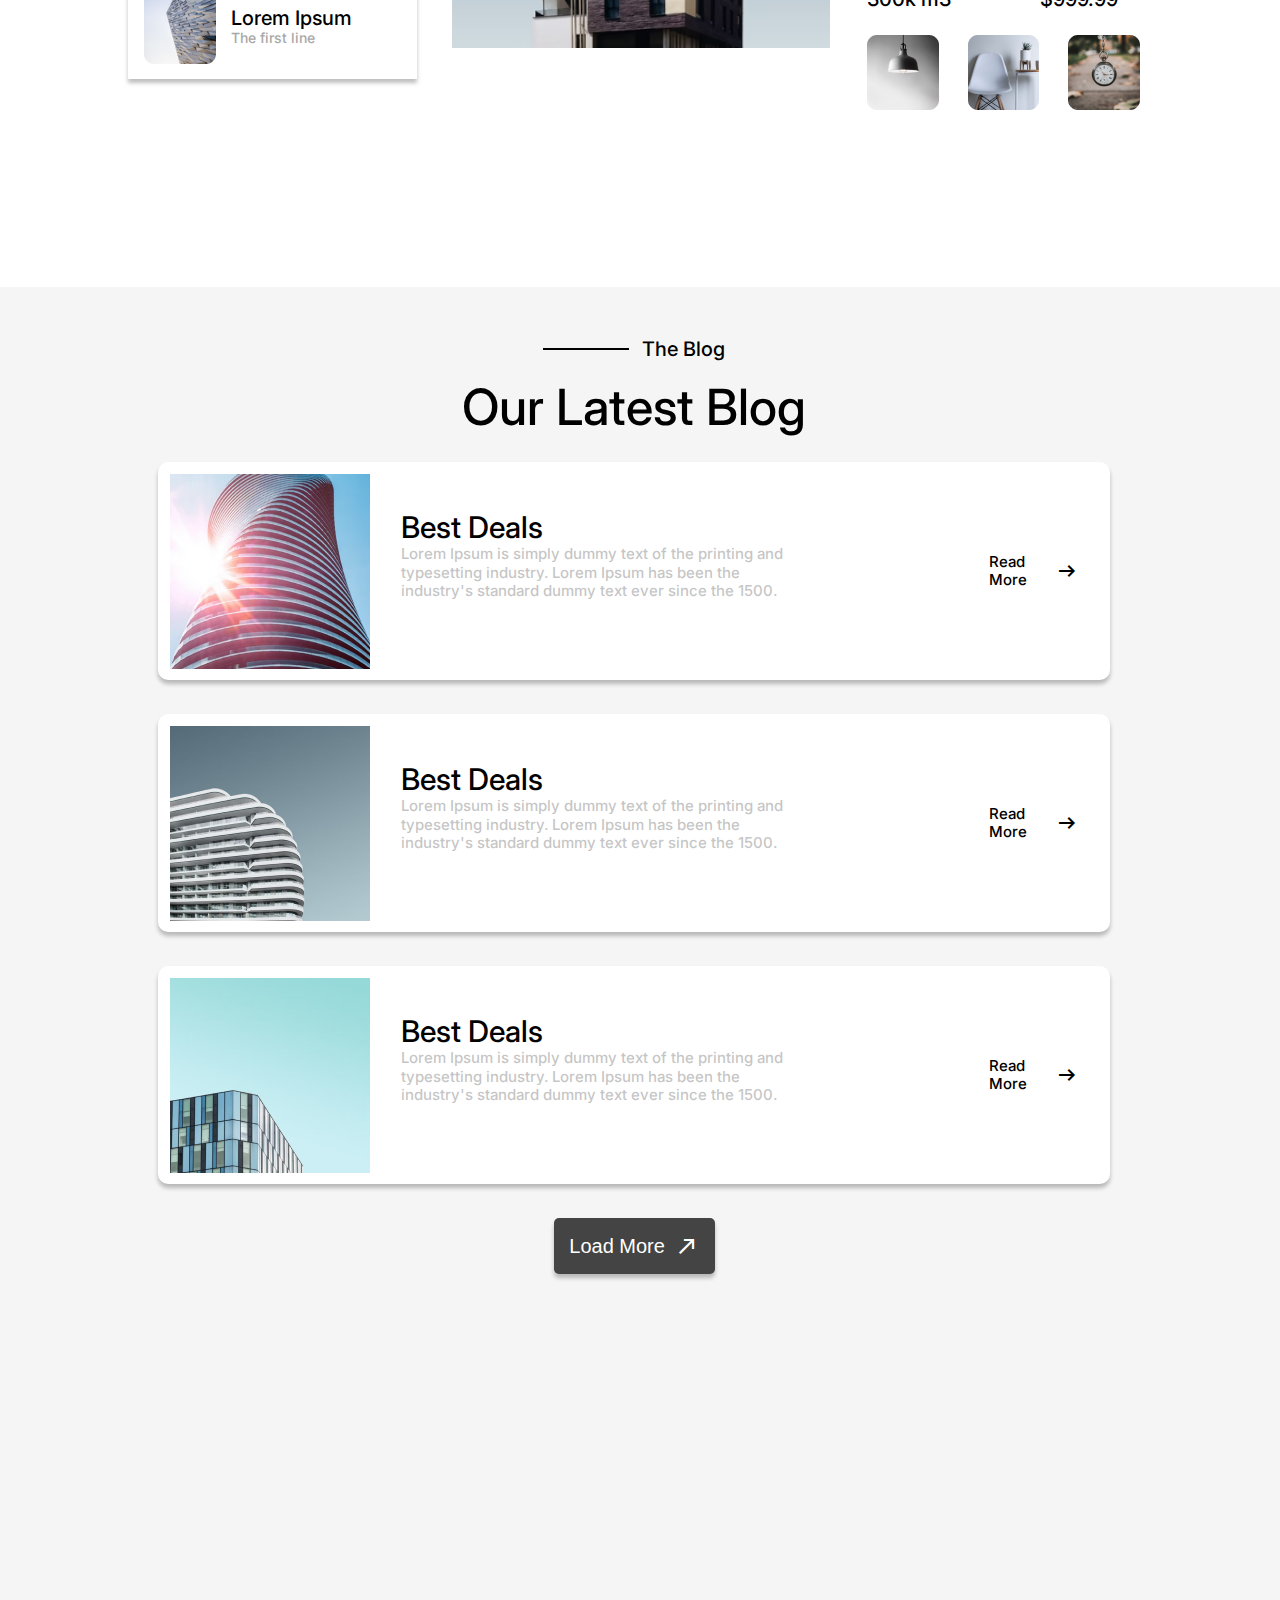
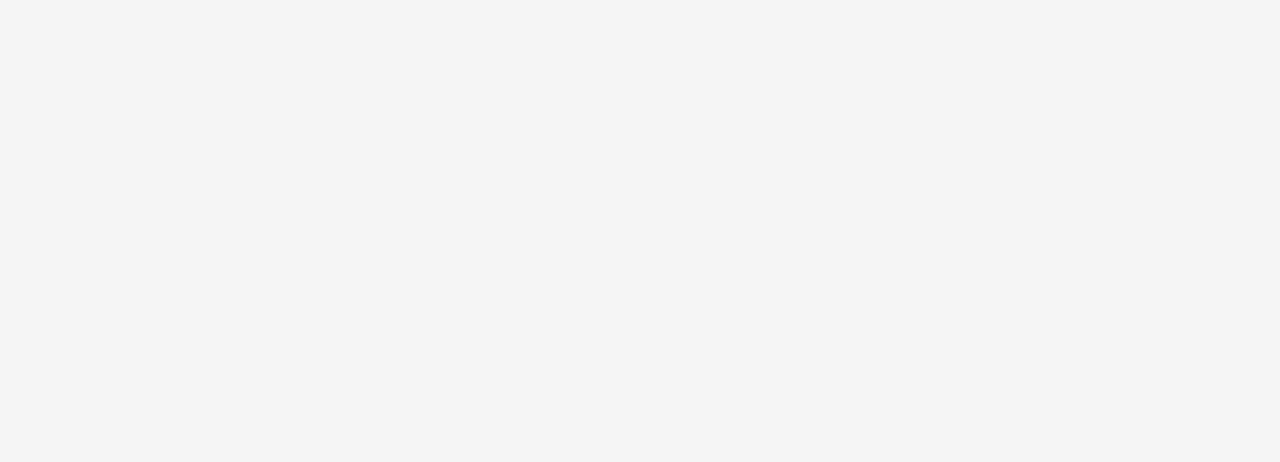
==== commit 6770294e: "completing th homework" ====
--- a/real-estate/real-estate.html
+++ b/real-estate/real-estate.html
@@ -83,39 +83,39 @@
                     </div>
                 </div>
             </div>
-        </div>
-        <div class="marina-container">
-            <div class="marina-photo">
-                <img src="images/photo.png" alt="photo">
-            </div>
-            <div class="name-job">
-                <div class="marina-name">Marina Albert</div>
-                <div class="marina-job">Founder Dubai Mall</div>
-            </div>
-            <div class="under-marina">
-                <div class="under-marina-container">
-                    <div class="under-marina-tabs">
-                        <div class="buy active">Buy</div>
-                        <div class="sell">Sell</div>
-                        <div class="rent">Rent</div>
-                        <div class="empty"></div>
-                    </div>
-                    <div class="under-marina-table">
-                        <div class="table-locations">
-                            <div class="locations">Locations</div>
-                            <div class="locations-descrip">Dubai</div>
-                        </div>
-                        <div class="table-property">
-                            <div class="property">Type of Property</div>
-                            <div class="property-descrip">Premium</div>
-                        </div>
-                        <div class="table-budget">
-                            <div class="budget">Budget</div>
-                            <div class="budget-descrip">$12000</div>
-                        </div>
-                        <div class="table-button">
-                            <div class="table-button-container">
-                                <button><a href="http://google.com" target="_blank">Search</a></button>
+            <div class="marina-container">
+                <div class="marina-photo">
+                    <img src="images/photo.png" alt="photo">
+                </div>
+                <div class="name-job">
+                    <div class="marina-name">Marina Albert</div>
+                    <div class="marina-job">Founder Dubai Mall</div>
+                </div>
+                <div class="under-marina">
+                    <div class="under-marina-container">
+                        <div class="under-marina-tabs">
+                            <div class="buy active">Buy</div>
+                            <div class="sell">Sell</div>
+                            <div class="rent">Rent</div>
+                            <div class="empty"></div>
+                        </div>
+                        <div class="under-marina-table">
+                            <div class="table-locations">
+                                <div class="locations">Locations</div>
+                                <div class="locations-descrip">Dubai</div>
+                            </div>
+                            <div class="table-property">
+                                <div class="property">Type of Property</div>
+                                <div class="property-descrip">Premium</div>
+                            </div>
+                            <div class="table-budget">
+                                <div class="budget">Budget</div>
+                                <div class="budget-descrip">$12000</div>
+                            </div>
+                            <div class="table-button">
+                                <div class="table-button-container">
+                                    <button><a href="http://google.com" target="_blank">Search</a></button>
+                                </div>
                             </div>
                         </div>
                     </div>
@@ -448,6 +448,12 @@
 
                 </div>
 
+                <div class="blog-load-more-button">
+                    <button><a href="http://www.google.com" target="_blank">Load More </a><span class="material-symbols-outlined">
+                        north_east
+                        </span></button>
+                </div>
+
             </div>
         </div>
 
--- a/real-estate/styles/header.css
+++ b/real-estate/styles/header.css
@@ -58,6 +58,10 @@
     width: 5%;
 }
 
+.header-container > .links-search-list > .search span{
+    color: black;
+}
+
 .header-container > .links-search-list > .list {
     display: flex;
     justify-content: flex-start;
--- a/real-estate/styles/real-estate-section.css
+++ b/real-estate/styles/real-estate-section.css
@@ -1,11 +1,12 @@
 .real-estate-section {
     display: flex;
+    flex-direction: column;
     padding-top:242px;
     padding-left: 12%;
     padding-right: 12.8%;
     position: relative;
     background-color: #F7FBFB;
-
+    background-image:url(/real-estate/images/background.png)
 }
 
 .real-estate-section > .wavy-background-abolute {
--- a/real-estate/styles/marina-below.css
+++ b/real-estate/styles/marina-below.css
@@ -1,11 +1,10 @@
 .marina-container {
     display: flex;
     padding-top:20px;
-    padding-left: 12%;
     padding-bottom: 182px;
     gap: 20px;
     position: relative;
-    background-color: #F7FBFB;
+
 }
 
 .marina-container > .name-job {
@@ -28,8 +27,7 @@
 /* -------- table styles ----------- */
 .marina-container > .under-marina {
     position: absolute;
-    width: 75%;
-    left: 12%;
+    width: 100%;
     top: 171px;
 }
 
@@ -137,7 +135,6 @@
 
 .table-button {
     display: flex;
-    justify-content: center;
     width: 20%;
 }
 
--- a/real-estate/styles/blog-titles-container.css
+++ b/real-estate/styles/blog-titles-container.css
@@ -74,4 +74,16 @@
     color: black;
     display: flex;
     align-items:center ;
+}
+
+.our-latest-container > .our-latest-title > .blog-load-more-button{
+    padding-top: 34px;
+    padding-bottom: 139px;
+}
+
+.our-latest-container > .our-latest-title > .blog-load-more-button button{
+    width: 161px !important;
+    height: 56px !important;
+    display: flex;
+    justify-content: space-evenly;
 }